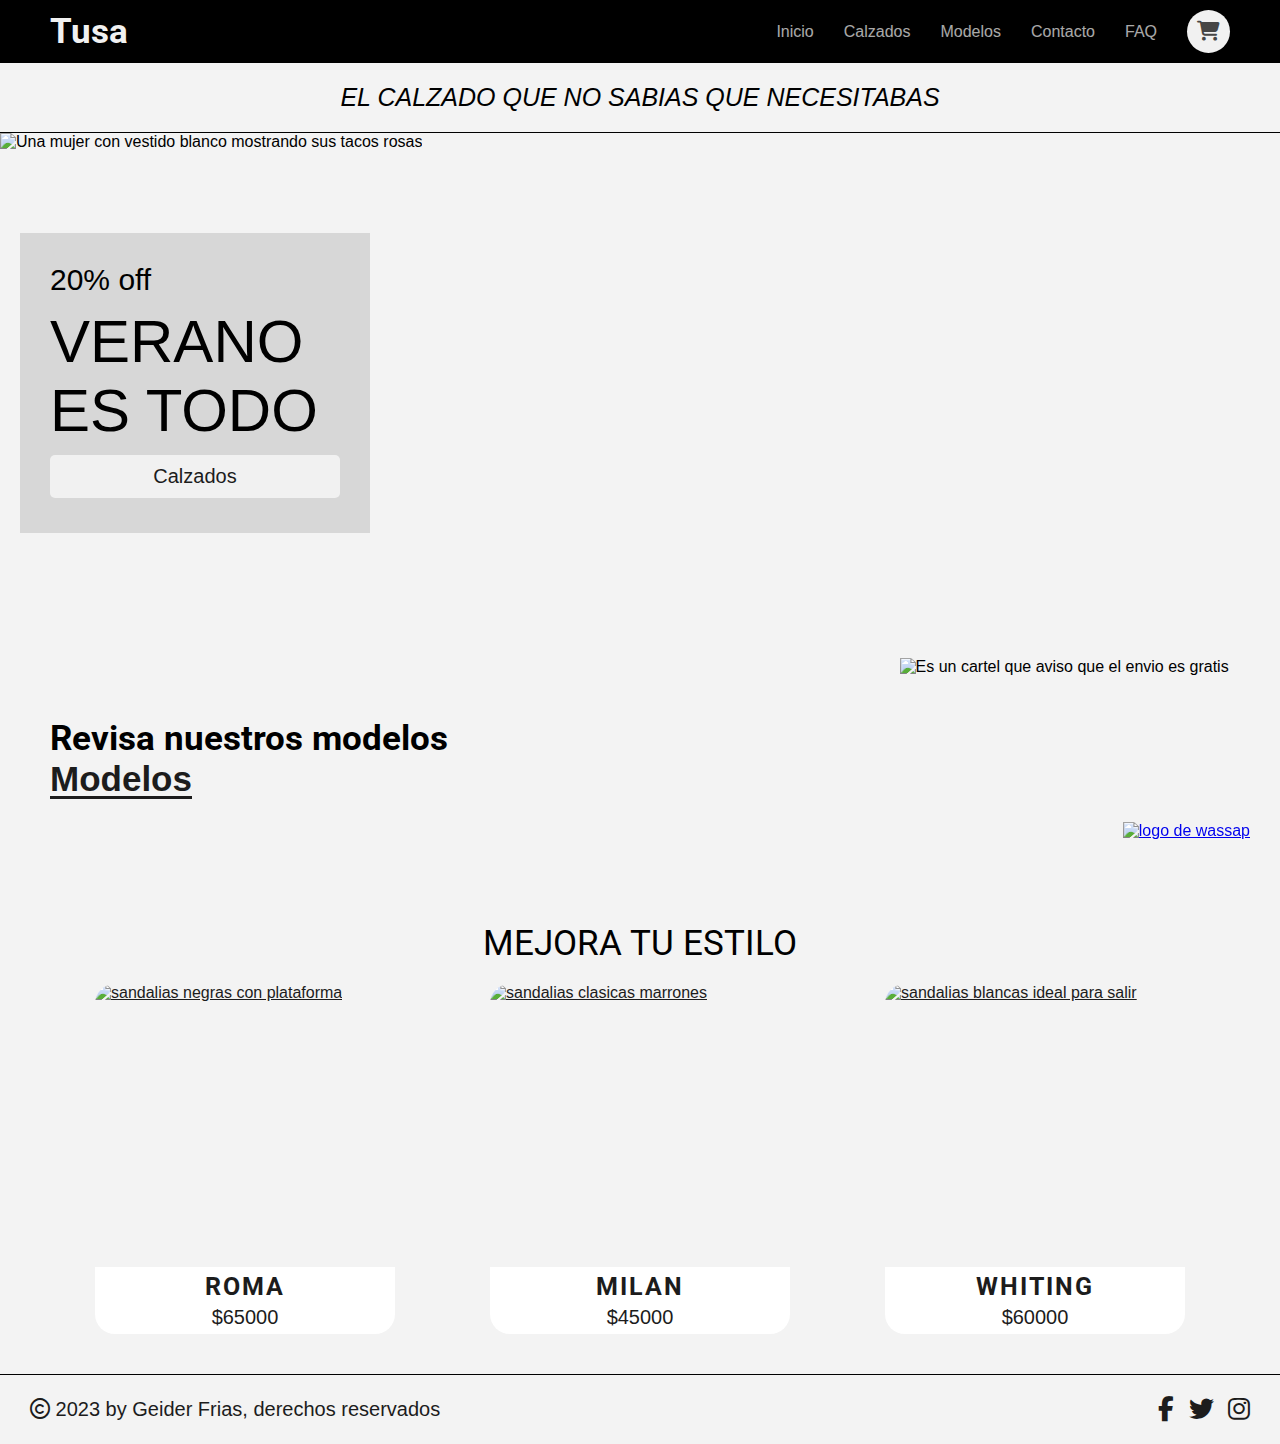
==== index.html @ 7ff7750a "mejore la ortografia y utilize texto descriptivo" ====
<!DOCTYPE html>
<html lang="es">
<head>
    <meta charset="UTF-8">
    <meta name="viewport" content="width=device-width, initial-scale=1.0">
    <meta name="description" content="La mejor selección de calzado te espera en nuestra tienda online. Descubre la comodidad y el estilo que necesitas para brillar.">

    <link rel="stylesheet" href="Vistas/style.css">
    <link rel="stylesheet" href="https://cdnjs.cloudflare.com/ajax/libs/font-awesome/6.4.2/css/all.min.css">

    <link rel="preconnect" href="https://fonts.googleapis.com">
    <link rel="preconnect" href="https://fonts.gstatic.com" crossorigin>
    <link href="https://fonts.googleapis.com/css2?family=Roboto:wght@100&display=swap" rel="stylesheet">

    <title>Inicio - Tusa</title>
</head>
<body>
    <header class="patron">
        <nav>
            <a href="index.html">
                <h1>Tusa</h1>
            </a>
            <button class="openBtn" id="open"><i class="fa-solid fa-bars"></i></button>
            <ul class="listNav" id="nav">
                <button class="closeBtn" id="close"><i class="fa-solid fa-xmark"></i></button>
                <li><a href="index.html">Inicio</a></li>
                <li><a href="Htmls/collecion.html">Calzados</a></li>
                <li><a href="Htmls/lookbook.html">Modelos</a></li>
                <li><a href="Htmls/contact.html">Contacto</a></li>
                <li><a href="Htmls/faq.html">FAQ</a></li>
                <li><button class="cartBtn"><i class="fa-solid fa-cart-shopping"></i></button></li>
            </ul>
        </nav>
        <p>El calzado que no sabias que necesitabas</p>
    </header>
    <a href="https://wa.me/541161539624?text=Quiero informacion sobre:" target="_blank" class="wassap">
        <img src="media/wassap.png" alt="logo de wassap" class="btnWass">
    </a>
    <main class="mainHome patron">
        <section class="slider">
            <ul>
                <li><img src="media/back1.jpg" alt="Una mujer con vestido blanco mostrando sus tacos rosas"></li>
                <li><img src="media/back2.jpg" alt="Una mujer sentada se esta probando distintos tacos"></li>
                <li><img src="media/back3.png" alt="Una mujer con vestido blanco esta mostrando su collecion de tacos"></li>
                <li><img src="media/back4.jpg" alt="Una mujer con vestido rojo esta mostrando su collecion de tacos"></li>
            </ul>
            <div class="boxSlider">
                <span>20% off</span>
                <p>VERANO ES TODO</p>
                <a href="Htmls/collecion.html">Calzados</a>
            </div>
        </section>
        <section class="article1Services">
            <h2>Revisa nuestros modelos</h2>
            <a href="Htmls/lookbook.html">Modelos</a>
        </section>
        <section class="article2Services">
            <img src="media/freeShiping.jpg" alt="Es un cartel que aviso que el envio es gratis">
        </section>
        <section class="featurd">
            <h2>Mejora tu estilo</h2>
            <div class="collecionFeaturd">
                <a href="Htmls/collecion.html" class="card">
                    <img src="media/sandalia1.png" alt="sandalias negras con plataforma">
                    <div class="txtCard">
                        <h3>Roma</h3>
                        <p>$65000</p>
                    </div>
                </a>
                <a href="Htmls/collecion.html" class="card">
                    <img src="media/sandalia2.png" alt="sandalias clasicas marrones">
                    <div class="txtCard">
                        <h3>Milan</h3>
                        <p>$45000</p>
                    </div>
                </a>
                <a href="Htmls/collecion.html" class="card">
                    <img src="media/sandalia3.png" alt="sandalias blancas ideal para salir">
                    <div class="txtCard">
                        <h3>Whiting</h3>
                        <p>$60000</p>
                    </div>
                </a>
            </div>
        </section>
    </main>
    <!-- aguante boquita -->
    <footer class="patron">
        <p><i class="fa-regular fa-copyright"></i>  2023 by Geider Frias, derechos reservados</p>
        <div class="networkFooter">
            <a href="https://www.facebook.com"><i class="fa-brands fa-facebook-f"></i></a>
            <a href="https://www.twitter.com"><i class="fa-brands fa-twitter"></i></a>
            <a href="https://www.instagram.com"> <i class="fa-brands fa-instagram"></i></a>
        </div>
    </footer>
    <script src="Logica/javas.js"></script>
</body>
</html>
---- Vistas/style.css ----
/*HEADER - FOOTER - RESETEO*/
* {
  padding: 0;
  margin: 0;
  box-sizing: border-box;
}

body {
  background: #f3f3f3;
  font-family: sans-serif;
}

h1,
h2,
h3,
h4 {
  font-family: "Roboto", sans-serif;
}

.patron {
  max-width: 1500px;
  margin: 0 auto;
}

header {
  border-bottom: 1px solid black;
  display: flex;
  flex-direction: column;
  align-items: center;
}

nav {
  width: 100%;
  height: auto;
  background-color: black;
  padding: 10px 50px;
  display: flex;
  justify-content: space-between;
  align-items: center;
}

nav a {
  text-decoration: none;
  display: inline-block;
  color: #f1f1f1;
  font-size: 25px;
}

nav h1 {
  margin: 0;
  font-weight: bold;
  font-size: 35px;
}

.listNav {
  display: flex;
  justify-content: center;
  align-items: center;
  gap: 30px;
  padding: 0;
  margin: 0;
}

nav li {
  list-style-type: none;
  display: inline-block;
}
nav li a {
  text-decoration: none;
  display: inline-block;
  color: #f1f1f1;
  font-size: 16px;
  opacity: 0.7;
}
nav li a:hover {
  opacity: 1;
}

header p {
  font-size: 25px;
  text-transform: uppercase;
  font-style: italic;
  padding: 20px 0;
  margin: 0;
}

footer {
  padding: 20px 30px;
  border-top: black 1px solid;
  display: flex;
  justify-content: space-between;
  align-items: center;
}
footer p {
  color: #1c1c1c;
  display: inline-block;
  font-size: 20px;
  margin: 0;
}

.networkFooter a {
  text-decoration: none;
  display: inline-block;
  color: #1c1c1c;
  font-size: 25px;
  margin-left: 10px;
  transition: transform 300ms ease;
}
.networkFooter a:hover {
  transform: scale(1.3);
}

/*BOTONES*/
.openBtn,
.closeBtn,
.cartBtn,
.userBtn {
  display: inline-block;
  border: 0;
  font-size: 20px;
  cursor: pointer;
  color: #f1f1f1;
  background-color: black;
  padding: 10px;
}

.cartBtn,
.userBtn {
  color: #464646;
  background-color: #f1f1f1;
  border-radius: 50%;
}

.openBtn,
.closeBtn {
  display: none;
}

.wassap {
  position: fixed;
  z-index: 3;
  bottom: 60px;
  right: 30px;
  border-radius: 50%;
  transition: ease 0.3s;
  animation: efecto 1.2s infinite;
}
.wassap:hover {
  transform: scale(1.1);
}
.wassap .btnWass {
  width: 60px;
}

@keyframes efecto {
  0% {
    box-shadow: 0 0 0 0 rgba(0, 0, 0, 0.85);
  }
  100% {
    box-shadow: 0 0 0 20px rgba(0, 0, 0, 0);
  }
}
/*INDEX*/
.mainHome {
  width: 100%;
  height: auto;
  display: grid;
  gap: 25px;
  grid-template-areas: "slider slider slider" "article1Services article1Services article2Services" "featured featured featured";
}

.slider {
  width: 100%;
  height: 500px;
  overflow: hidden;
  position: relative;
  grid-area: slider;
}
.slider ul {
  display: flex;
  padding: 0;
  animation: cambio 20s infinite alternate linear;
  width: 400%;
}
.slider li {
  list-style-type: none;
  width: 100%;
  height: 500px;
}
.slider img {
  width: 100%;
  height: 100%;
  object-fit: fill;
}

@keyframes cambio {
  0% {
    margin-left: 0;
  }
  20% {
    margin-left: 0;
  }
  25% {
    margin-left: -100%;
  }
  45% {
    margin-left: -100%;
  }
  50% {
    margin-left: -200%;
  }
  70% {
    margin-left: -200%;
  }
  75% {
    margin-left: -300%;
  }
  100% {
    margin-left: -300%;
  }
}
.boxSlider {
  /* se mueve con la caja padre */
  position: absolute;
  top: 0;
  bottom: 0;
  left: 20px;
  margin: auto;
  z-index: 1;
  background-color: rgba(196, 196, 196, 0.6);
  width: 350px;
  height: 300px;
  padding: 30px;
}
.boxSlider span {
  font-size: 30px;
  display: inline-block;
}
.boxSlider p {
  font-size: 60px;
  margin: 10px 0;
}
.boxSlider a {
  text-decoration: none;
  display: inline-block;
  color: #1c1c1c;
  font-size: 20px;
  background-color: #f1f1f1;
  width: 100%;
  padding: 10px 0;
  transition: all 300ms ease;
  border-radius: 5px;
  text-align: center;
}
.boxSlider a:hover {
  background-color: #3c3c3c;
  color: #f1f1f1;
  cursor: pointer;
}

.article1Services {
  background-image: url("../media/back.png");
  background-repeat: no-repeat;
  background-position: center;
  background-size: cover;
  height: 200px;
  grid-area: article1Services;
  padding-left: 50px;
}
.article1Services h2 {
  font-weight: 300px;
  font-size: 35px;
  padding-top: 60px;
}
.article1Services a {
  text-decoration: none;
  display: inline-block;
  color: #1c1c1c;
  font-size: 35px;
  position: relative;
  font-weight: bold;
}
.article1Services a::after {
  content: "";
  position: absolute;
  bottom: 0;
  left: 0;
  width: 100%;
  height: 3px;
  background-color: #1c1c1c;
  transform: scale(1);
  transform-origin: bottom left;
  transition: transform 300ms ease-in-out;
}
.article1Services a:hover::after {
  transform: scale(0);
  transform-origin: bottom left;
}

.article2Services {
  height: 200px;
  grid-area: article2Services;
}
.article2Services img {
  width: 100%;
  height: 100%;
}

.featurd {
  padding: 40px 0;
  grid-area: featured;
}
.featurd h2 {
  font-weight: normal;
  text-transform: uppercase;
  text-align: center;
  font-size: 35px;
  margin-bottom: 20px;
}
.featurd .collecionFeaturd {
  width: 100%;
  display: flex;
  justify-content: space-evenly;
  align-items: center;
  flex-wrap: wrap;
}

/* card1 */
.card {
  width: 300px;
  height: 350px;
  display: block;
  color: #1c1c1c;
  border-radius: 20px;
  position: relative;
  overflow: hidden;
}
.card img {
  width: 100%;
  height: 100%;
  transition: transform 500ms ease;
}
.card img:hover {
  transform: scale(1.1);
}
.card:hover::before {
  content: "View Details";
  width: 100%;
  bottom: 0;
  left: 0;
  background-color: black;
  color: white;
  position: absolute;
  text-align: center;
  padding: 22px 0;
  z-index: 2;
}

.txtCard {
  width: 100%;
  position: absolute;
  bottom: 0;
  left: 0;
  text-align: center;
  z-index: 1;
  background: white;
}
.txtCard h3 {
  text-transform: uppercase;
  letter-spacing: 2px;
  font-size: 25px;
  margin: 5px 0;
}
.txtCard p {
  display: inline-block;
  margin-bottom: 5px;
  font-size: 20px;
}

.items {
  padding: 40px 0;
}
.items h2 {
  text-transform: uppercase;
  font-size: 40px;
  letter-spacing: 3px;
  font-weight: bold;
  padding-left: 30px;
}

.collecion {
  width: 100%;
  height: auto;
  display: grid;
  padding: 20px;
  gap: 30px;
  grid-template-columns: repeat(4, minmax(300px, 1fr));
  justify-items: center;
}

.card2 {
  width: 300px;
  height: auto;
  border-radius: 10px;
  border: 1px solid;
  overflow: hidden;
}
.card2 .imgCard {
  width: 100%;
  height: 250px;
  position: relative;
}

.imgCard img {
  width: 100%;
  height: 100%;
  position: absolute;
  top: 0;
  left: 0;
}
.imgCard .on {
  z-index: 2;
}
.imgCard .off {
  z-index: 1;
}
.imgCard .on:active {
  z-index: 0;
}

.offer::after {
  content: "Oferta";
  position: absolute;
  top: 0;
  left: 0;
  background-color: black;
  text-align: center;
  padding: 10px 10px;
  z-index: 3;
  color: #f1f1f1;
}

.card2 .tituloCard2 {
  padding: 10px 0 10px 5px;
}
.card2 a {
  text-decoration: none;
  display: inline-block;
  color: #1c1c1c;
  font-size: 20px;
  display: block;
  text-transform: uppercase;
  margin-top: 10px;
}
.card2 label {
  display: inline-block;
  color: #464646;
}
.card2 span {
  text-decoration: line-through;
  display: inline-block;
  margin-right: 5px;
}

/*LOOKBOOK*/
.details {
  height: 700px;
  overflow: hidden;
}

.card3 {
  box-shadow: 0 5px 10px black;
}
.card3 a {
  text-decoration: none;
  display: inline-block;
  color: #464646;
  font-size: 15px;
  text-transform: uppercase;
  margin-top: 10px;
}
.card3 a h3 {
  font-weight: bold;
}

.colorsito {
  color: black;
}

.shop {
  width: 100%;
  height: auto;
  margin-top: 20px;
  padding: 0 30px;
  /* apply grid */
  display: grid;
  grid-template-areas: "adressShop imgShop" "mapShop imgShop" "questionShop form";
  grid-template-columns: repeat(2, 1fr);
  grid-template-rows: repeat(3, 350px);
  gap: 20px;
}

.mapShop {
  border-radius: 10px;
  overflow: hidden;
  grid-area: mapShop;
}
.mapShop iframe {
  width: 100%;
  height: 100%;
}

.adressShop {
  padding: 60px 30px;
  grid-area: adressShop;
  background: #77b9b1;
  border-radius: 10px;
  overflow: hidden;
}
.adressShop h3 {
  font-size: 35px;
  font-weight: 600;
  letter-spacing: 2px;
  margin-bottom: 10px;
}

.adressShop p,
.questionShop p {
  font-size: 20px;
}

.questionShop {
  width: 100%;
  padding: 60px 30px;
  grid-area: questionShop;
  background: #77b9b1;
  border-radius: 10px;
  overflow: hidden;
}
.questionShop h3 {
  font-size: 35px;
  letter-spacing: 2px;
  margin-bottom: 10px;
}

.imgShop {
  background-image: url("../Media/modelo1.jpg");
  background-position: center;
  background-size: cover;
  background-repeat: no-repeat;
  grid-area: imgShop;
  border-radius: 10px;
  overflow: hidden;
}

form {
  grid-area: form;
  background-color: rgba(177, 177, 177, 0.5333333333);
  border-radius: 10px;
  overflow: hidden;
  padding: 50px 30px;
}
form .input {
  width: 100%;
  display: block;
  padding: 5px 20px;
  margin-bottom: 5px;
}
form .btn2 {
  display: inline-block;
  padding: 10px 30px;
  background-color: transparent;
  color: #1c1c1c;
  font-size: 15px;
  border: 1px solid black;
  transition: all 300ms ease;
  margin-top: 10px;
  border-radius: 5px;
  overflow: hidden;
}
form .btn2:hover {
  color: #f1f1f1;
  background-color: #1c1c1c;
  cursor: pointer;
}
form textarea {
  height: 100px;
  resize: none;
}

.data {
  width: 100%;
  display: grid;
  grid-template-columns: repeat(2, minmax(300px, 1fr));
  grid-template-rows: repeat(3, 1fr);
  padding: 30px;
  gap: 20px;
}

.contentData {
  border-radius: 10px;
  overflow: hidden;
  border: 1px solid;
  padding: 10px;
}
.contentData h3 {
  margin-bottom: 10px;
  font-style: italic;
  text-transform: capitalize;
  letter-spacing: 2px;
  font-size: 25px;
}
.contentData p {
  font-size: 18px;
}

/* view tablet */
@media (max-width: 1023px) {
  /* estilo general */
  nav li a {
    font-size: 16px;
  }
  .listNav {
    margin: 0;
    gap: 10px;
  }
  .mainHome {
    display: grid;
    grid-template-areas: "slider slider" "article1Services article2Services" "featured featured";
    gap: 15px;
  }
  .slider {
    height: 400px;
  }
  header p {
    padding: 20px 20px;
    font-size: 18px;
    text-align: center;
  }
  footer p {
    font-size: 16px;
  }
  /*index*/
  .boxSlider {
    height: 240px;
    width: 280px;
  }
  .boxSlider label {
    font-size: 20px;
  }
  .boxSlider p {
    font-size: 50px;
  }
  .boxSlider button {
    font-size: 18px;
  }
  .article1Services h2,
  .article1Services a {
    font-size: 30px;
  }
  .featurd h2 {
    font-size: 30px;
  }
  .featurd .collecionFeaturd {
    gap: 20px;
  }
  /* collecion html */
  .items h2 {
    font-size: 28px;
  }
  .collecion {
    grid-template-columns: repeat(2, 1fr);
    gap: 20px;
  }
  /*MODELOS HTML */
  .details {
    height: 550px;
  }
  .card3 .sizeCard {
    height: 480px;
  }
  /* contact html */
  .shop {
    gap: 15px;
    grid-template-rows: repeat(3, 220px);
  }
  .adressShop, .questionShop {
    padding: 10px 20px;
  }
  .adressShop h3, .questionShop h3 {
    font-size: 30px;
  }
  .adressShop p, .questionShop p {
    font-size: 16px;
  }
  form {
    padding: 10px 20px;
  }
  form .btn2 {
    margin: 0;
    padding: 5px 20px;
    background-color: #1c1c1c;
    color: #f1f1f1;
    border: 0;
  }
  form textarea {
    height: 60px;
  }
  /* faq html */
  .data {
    grid-template-columns: repeat(auto-fit, minmax(300px, 1fr));
    column-gap: 40px;
    row-gap: 20px;
  }
  .contentData h3 {
    font-size: 22px;
  }
  .contentData p {
    font-size: 17px;
  }
}
/*Media Movil*/
@media (max-width: 500px) {
  header p {
    display: none;
  }
  header,
  footer {
    border: 0;
    flex-direction: column;
    gap: 20px;
    background-color: black;
  }
  footer p {
    color: #f1f1f1;
  }
  .networkFooter a {
    color: #f1f1f1;
  }
  .items {
    padding: 0;
  }
  .openBtn,
  .closeBtn {
    display: block;
  }
  .cartBtn {
    padding: 0;
    margin: 0;
  }
  nav {
    padding: 20px 30px;
    justify-content: space-between;
  }
  .listNav {
    opacity: 0;
    visibility: hidden;
    display: flex;
    flex-direction: column;
    justify-content: start;
    align-items: center;
    position: absolute;
    z-index: 4;
    gap: 20px;
    top: 0;
    right: 0;
    bottom: 0;
    background-color: #f1f1f1;
    box-shadow: 0 0 0 100vmax rgba(0, 0, 0, 0.5);
    padding: 3rem;
  }
  .listNav.visible {
    opacity: 1;
    visibility: visible;
  }
  nav li a {
    color: #1c1c1c;
    margin: 0;
  }
  .mainHome {
    display: grid;
    gap: 10px;
    grid-template-areas: "slider" "article1Services" "article2Services" "featured";
  }
  .slider {
    height: 320px;
  }
  .slider img {
    padding: 0 10px;
  }
  .featurd .collecionFeaturd {
    height: auto;
    overflow: visible;
    gap: 30px;
  }
  .boxSlider {
    top: 0;
    left: 0;
    right: 0;
    left: 0;
    margin: auto;
    padding: 20px;
  }
  .boxSlider a {
    padding: 5px;
  }
  .article1Services {
    display: none;
  }
  .article2Services {
    margin: 0 10px;
  }
  /*btn wsp*/
  .wassap {
    bottom: 40px;
  }
  /*collecion*/
  .items h2 {
    margin-top: 20px;
    font-weight: bold;
  }
  .collecion {
    display: grid;
    grid-template-columns: repeat(1, 1fr);
    gap: 0;
  }
  .collecion .card2 {
    margin-top: 30px;
  }
  /*lookbook*/
  /*contact*/
  .shop {
    display: grid;
    grid-template-areas: "adressShop" "mapShop" "questionShop" "form";
    gap: 20px;
    grid-template-columns: repeat(1, 1fr);
    grid-template-rows: repeat(4, 220px);
    margin-bottom: 20px;
  }
  .imgShop {
    display: none;
  }
  /*faq*/
  .data {
    display: grid;
    gap: 20px;
    grid-template-columns: repeat(1, minmax(300px, 1fr));
  }
}

/*# sourceMappingURL=style.css.map */
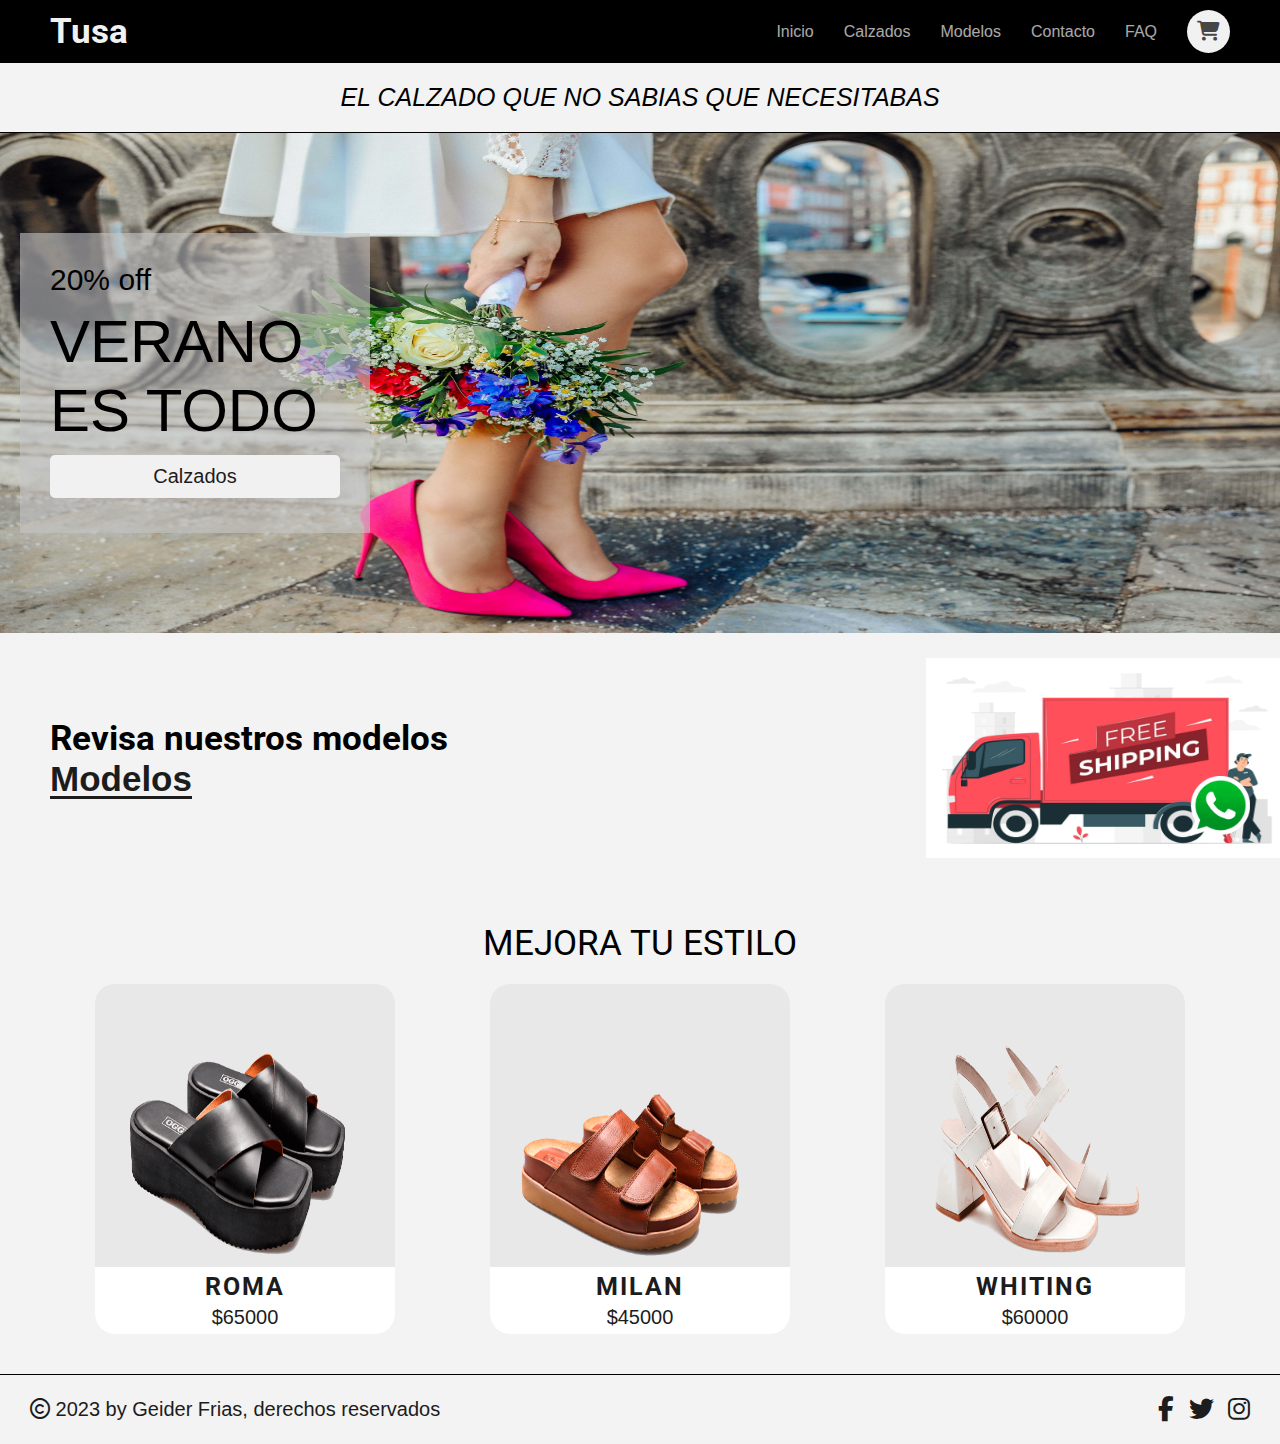
==== commit 292823e1: "arregle bug de imagenes" ====
--- a/index.html
+++ b/index.html
@@ -5,7 +5,7 @@
     <meta name="viewport" content="width=device-width, initial-scale=1.0">
     <meta name="description" content="La mejor selección de calzado te espera en nuestra tienda online. Descubre la comodidad y el estilo que necesitas para brillar.">
 
-    <link rel="stylesheet" href="Vistas/style.css">
+    <link rel="stylesheet" href="css/estilo.css">
     <link rel="stylesheet" href="https://cdnjs.cloudflare.com/ajax/libs/font-awesome/6.4.2/css/all.min.css">
 
     <link rel="preconnect" href="https://fonts.googleapis.com">
@@ -24,58 +24,59 @@
             <ul class="listNav" id="nav">
                 <button class="closeBtn" id="close"><i class="fa-solid fa-xmark"></i></button>
                 <li><a href="index.html">Inicio</a></li>
-                <li><a href="Htmls/collecion.html">Calzados</a></li>
-                <li><a href="Htmls/lookbook.html">Modelos</a></li>
-                <li><a href="Htmls/contact.html">Contacto</a></li>
-                <li><a href="Htmls/faq.html">FAQ</a></li>
+                <li><a href="html/collecion.html">Calzados</a></li>
+                <li><a href="html/lookbook.html">Modelos</a></li>
+                <li><a href="html/contact.html">Contacto</a></li>
+                <li><a href="html/faq.html">FAQ</a></li>
                 <li><button class="cartBtn"><i class="fa-solid fa-cart-shopping"></i></button></li>
             </ul>
         </nav>
         <p>El calzado que no sabias que necesitabas</p>
     </header>
     <a href="https://wa.me/541161539624?text=Quiero informacion sobre:" target="_blank" class="wassap">
-        <img src="media/wassap.png" alt="logo de wassap" class="btnWass">
+        <img src="Media/wassap.png" alt="logo de wassap" class="btnWass">
     </a>
-    <main class="mainHome patron">
-        <section class="slider">
+    <div class="mainHome patron">
+        <main class="slider">
             <ul>
-                <li><img src="media/back1.jpg" alt="Una mujer con vestido blanco mostrando sus tacos rosas"></li>
-                <li><img src="media/back2.jpg" alt="Una mujer sentada se esta probando distintos tacos"></li>
-                <li><img src="media/back3.png" alt="Una mujer con vestido blanco esta mostrando su collecion de tacos"></li>
-                <li><img src="media/back4.jpg" alt="Una mujer con vestido rojo esta mostrando su collecion de tacos"></li>
+                <li><img src="Media/back1.jpg" alt="Una mujer con vestido blanco mostrando sus tacos rosas"></li>
+                <li><img src="Media/back2.jpg" alt="Una mujer sentada se esta probando distintos tacos"></li>
+                <li><img src="Media/back3.png" alt="Una mujer con vestido blanco esta mostrando su collecion de tacos"></li>
+                <li><img src="Media/back4.jpg" alt="Una mujer con vestido rojo esta mostrando su collecion de tacos"></li>
             </ul>
             <div class="boxSlider">
                 <span>20% off</span>
                 <p>VERANO ES TODO</p>
-                <a href="Htmls/collecion.html">Calzados</a>
+                <a href="html/collecion.html">Calzados</a>
             </div>
-        </section>
+        </main>
         <section class="article1Services">
             <h2>Revisa nuestros modelos</h2>
-            <a href="Htmls/lookbook.html">Modelos</a>
+            <a href="html/lookbook.html">Modelos</a>
         </section>
         <section class="article2Services">
-            <img src="media/freeShiping.jpg" alt="Es un cartel que aviso que el envio es gratis">
+            <img src="Media/freeShiping.jpg" alt="Es un cartel que aviso que el envio es gratis">
         </section>
+        <!-- las cartas tiene ancla para crear una alert en js de sumar al carrito -->
         <section class="featurd">
             <h2>Mejora tu estilo</h2>
             <div class="collecionFeaturd">
-                <a href="Htmls/collecion.html" class="card">
-                    <img src="media/sandalia1.png" alt="sandalias negras con plataforma">
+                <a href="html/collecion.html" class="card">
+                    <img src="Media/sandalia1.png" alt="sandalias negras con plataforma">
                     <div class="txtCard">
                         <h3>Roma</h3>
                         <p>$65000</p>
                     </div>
                 </a>
-                <a href="Htmls/collecion.html" class="card">
-                    <img src="media/sandalia2.png" alt="sandalias clasicas marrones">
+                <a href="html/collecion.html" class="card">
+                    <img src="Media/sandalia2.png" alt="sandalias clasicas marrones">
                     <div class="txtCard">
                         <h3>Milan</h3>
                         <p>$45000</p>
                     </div>
                 </a>
-                <a href="Htmls/collecion.html" class="card">
-                    <img src="media/sandalia3.png" alt="sandalias blancas ideal para salir">
+                <a href="html/collecion.html" class="card">
+                    <img src="Media/sandalia3.png" alt="sandalias blancas ideal para salir">
                     <div class="txtCard">
                         <h3>Whiting</h3>
                         <p>$60000</p>
@@ -83,8 +84,8 @@
                 </a>
             </div>
         </section>
-    </main>
-    <!-- aguante boquita -->
+
+    </div>
     <footer class="patron">
         <p><i class="fa-regular fa-copyright"></i>  2023 by Geider Frias, derechos reservados</p>
         <div class="networkFooter">
@@ -93,6 +94,6 @@
             <a href="https://www.instagram.com"> <i class="fa-brands fa-instagram"></i></a>
         </div>
     </footer>
-    <script src="Logica/javas.js"></script>
+    <script src="js/javas.js"></script>
 </body>
 </html>--- a/css/estilo.css
+++ b/css/estilo.css
@@ -0,0 +1,851 @@
+/*HEADER - FOOTER - RESETEO*/
+* {
+  padding: 0;
+  margin: 0;
+  box-sizing: border-box;
+}
+
+body {
+  background: #f3f3f3;
+  font-family: sans-serif;
+}
+
+h1,
+h2,
+h3,
+h4 {
+  font-family: "Roboto", sans-serif;
+}
+
+.patron {
+  max-width: 1500px;
+  margin: 0 auto;
+}
+
+header {
+  border-bottom: 1px solid black;
+  display: flex;
+  flex-direction: column;
+  align-items: center;
+}
+
+nav {
+  width: 100%;
+  height: auto;
+  background-color: black;
+  padding: 10px 50px;
+  display: flex;
+  justify-content: space-between;
+  align-items: center;
+}
+
+nav a {
+  text-decoration: none;
+  display: inline-block;
+  color: #f1f1f1;
+  font-size: 25px;
+}
+
+nav h1 {
+  margin: 0;
+  font-weight: bold;
+  font-size: 35px;
+}
+
+.listNav {
+  display: flex;
+  justify-content: center;
+  align-items: center;
+  gap: 30px;
+  padding: 0;
+  margin: 0;
+}
+
+nav li {
+  list-style-type: none;
+  display: inline-block;
+}
+nav li a {
+  text-decoration: none;
+  display: inline-block;
+  color: #f1f1f1;
+  font-size: 16px;
+  opacity: 0.7;
+}
+nav li a:hover {
+  opacity: 1;
+}
+
+header p {
+  font-size: 25px;
+  text-transform: uppercase;
+  font-style: italic;
+  padding: 20px 0;
+  margin: 0;
+}
+
+footer {
+  padding: 20px 30px;
+  border-top: black 1px solid;
+  display: flex;
+  justify-content: space-between;
+  align-items: center;
+}
+footer p {
+  color: #1c1c1c;
+  display: inline-block;
+  font-size: 20px;
+  margin: 0;
+}
+
+.networkFooter a {
+  text-decoration: none;
+  display: inline-block;
+  color: #1c1c1c;
+  font-size: 25px;
+  margin-left: 10px;
+  transition: transform 300ms ease;
+}
+.networkFooter a:hover {
+  transform: scale(1.3);
+}
+
+/*BOTONES*/
+.openBtn,
+.closeBtn,
+.cartBtn,
+.userBtn {
+  display: inline-block;
+  border: 0;
+  font-size: 20px;
+  cursor: pointer;
+  color: #f1f1f1;
+  background-color: black;
+  padding: 10px;
+}
+
+.cartBtn,
+.userBtn {
+  color: #464646;
+  background-color: #f1f1f1;
+  border-radius: 50%;
+}
+
+.openBtn,
+.closeBtn {
+  display: none;
+}
+
+.wassap {
+  position: fixed;
+  z-index: 3;
+  bottom: 60px;
+  right: 30px;
+  border-radius: 50%;
+  transition: ease 0.3s;
+  animation: efecto 1.2s infinite;
+}
+.wassap:hover {
+  transform: scale(1.1);
+}
+.wassap .btnWass {
+  width: 60px;
+}
+
+@keyframes efecto {
+  0% {
+    box-shadow: 0 0 0 0 rgba(0, 0, 0, 0.85);
+  }
+  100% {
+    box-shadow: 0 0 0 20px rgba(0, 0, 0, 0);
+  }
+}
+/*INDEX*/
+.mainHome {
+  width: 100%;
+  height: auto;
+  display: grid;
+  gap: 25px;
+  grid-template-areas: "slider slider slider" "article1Services article1Services article2Services" "featured featured featured";
+}
+
+.slider {
+  width: 100%;
+  height: 500px;
+  overflow: hidden;
+  position: relative;
+  grid-area: slider;
+}
+.slider ul {
+  display: flex;
+  padding: 0;
+  animation: cambio 20s infinite alternate linear;
+  width: 400%;
+}
+.slider li {
+  list-style-type: none;
+  width: 100%;
+  height: 500px;
+}
+.slider img {
+  width: 100%;
+  height: 100%;
+  object-fit: fill;
+}
+
+@keyframes cambio {
+  0% {
+    margin-left: 0;
+  }
+  20% {
+    margin-left: 0;
+  }
+  25% {
+    margin-left: -100%;
+  }
+  45% {
+    margin-left: -100%;
+  }
+  50% {
+    margin-left: -200%;
+  }
+  70% {
+    margin-left: -200%;
+  }
+  75% {
+    margin-left: -300%;
+  }
+  100% {
+    margin-left: -300%;
+  }
+}
+.boxSlider {
+  /* se mueve con la caja padre */
+  position: absolute;
+  top: 0;
+  bottom: 0;
+  left: 20px;
+  margin: auto;
+  z-index: 1;
+  background-color: rgba(196, 196, 196, 0.6);
+  width: 350px;
+  height: 300px;
+  padding: 30px;
+}
+.boxSlider span {
+  font-size: 30px;
+  display: inline-block;
+}
+.boxSlider p {
+  font-size: 60px;
+  margin: 10px 0;
+}
+.boxSlider a {
+  text-decoration: none;
+  display: inline-block;
+  color: #1c1c1c;
+  font-size: 20px;
+  background-color: #f1f1f1;
+  width: 100%;
+  padding: 10px 0;
+  transition: all 300ms ease;
+  border-radius: 5px;
+  text-align: center;
+}
+.boxSlider a:hover {
+  background-color: #3c3c3c;
+  color: #f1f1f1;
+  cursor: pointer;
+}
+
+.article1Services {
+  background-image: url("../media/back.png");
+  background-repeat: no-repeat;
+  background-position: center;
+  background-size: cover;
+  height: 200px;
+  grid-area: article1Services;
+  padding-left: 50px;
+}
+.article1Services h2 {
+  font-weight: 300px;
+  font-size: 35px;
+  padding-top: 60px;
+}
+.article1Services a {
+  text-decoration: none;
+  display: inline-block;
+  color: #1c1c1c;
+  font-size: 35px;
+  position: relative;
+  font-weight: bold;
+}
+.article1Services a::after {
+  content: "";
+  position: absolute;
+  bottom: 0;
+  left: 0;
+  width: 100%;
+  height: 3px;
+  background-color: #1c1c1c;
+  transform: scale(1);
+  transform-origin: bottom left;
+  transition: transform 300ms ease-in-out;
+}
+.article1Services a:hover::after {
+  transform: scale(0);
+  transform-origin: bottom left;
+}
+
+.article2Services {
+  height: 200px;
+  grid-area: article2Services;
+}
+.article2Services img {
+  width: 100%;
+  height: 100%;
+}
+
+.featurd {
+  padding: 40px 0;
+  grid-area: featured;
+}
+.featurd h2 {
+  font-weight: normal;
+  text-transform: uppercase;
+  text-align: center;
+  font-size: 35px;
+  margin-bottom: 20px;
+}
+.featurd .collecionFeaturd {
+  width: 100%;
+  display: flex;
+  justify-content: space-evenly;
+  align-items: center;
+  flex-wrap: wrap;
+}
+
+/* card1 */
+.card {
+  width: 300px;
+  height: 350px;
+  display: block;
+  color: #1c1c1c;
+  border-radius: 20px;
+  position: relative;
+  overflow: hidden;
+}
+.card img {
+  width: 100%;
+  height: 100%;
+  transition: transform 500ms ease;
+}
+.card img:hover {
+  transform: scale(1.1);
+}
+.card:hover::before {
+  content: "Ver mas";
+  width: 100%;
+  bottom: 0;
+  left: 0;
+  background-color: black;
+  color: white;
+  position: absolute;
+  text-align: center;
+  padding: 22px 0;
+  z-index: 2;
+}
+
+.txtCard {
+  width: 100%;
+  position: absolute;
+  bottom: 0;
+  left: 0;
+  text-align: center;
+  z-index: 1;
+  background: white;
+}
+.txtCard h3 {
+  text-transform: uppercase;
+  letter-spacing: 2px;
+  font-size: 25px;
+  margin: 5px 0;
+}
+.txtCard p {
+  display: inline-block;
+  margin-bottom: 5px;
+  font-size: 20px;
+}
+
+.items {
+  padding: 40px 0;
+}
+.items h2 {
+  text-transform: uppercase;
+  font-size: 40px;
+  letter-spacing: 3px;
+  font-weight: bold;
+  padding-left: 30px;
+}
+
+.collecion {
+  width: 100%;
+  height: auto;
+  display: grid;
+  padding: 20px;
+  gap: 30px;
+  grid-template-columns: repeat(4, minmax(300px, 1fr));
+  justify-items: center;
+}
+
+.card2 {
+  width: 300px;
+  height: auto;
+  border-radius: 10px;
+  border: 1px solid;
+  overflow: hidden;
+}
+.card2 .imgCard {
+  width: 100%;
+  height: 250px;
+  position: relative;
+}
+
+.imgCard img {
+  width: 100%;
+  height: 100%;
+  position: absolute;
+  top: 0;
+  left: 0;
+}
+.imgCard .on {
+  z-index: 2;
+}
+.imgCard .off {
+  z-index: 1;
+}
+.imgCard .on:active {
+  z-index: 0;
+}
+
+.offer::after {
+  content: "Oferta";
+  position: absolute;
+  top: 0;
+  left: 0;
+  background-color: black;
+  text-align: center;
+  padding: 10px 10px;
+  z-index: 3;
+  color: #f1f1f1;
+}
+
+.card2 .tituloCard2 {
+  padding: 10px 0 10px 5px;
+}
+.card2 a {
+  text-decoration: none;
+  display: inline-block;
+  color: #1c1c1c;
+  font-size: 20px;
+  display: block;
+  text-transform: uppercase;
+  margin-top: 10px;
+}
+.card2 label {
+  display: inline-block;
+  color: #464646;
+}
+.card2 span {
+  text-decoration: line-through;
+  display: inline-block;
+  margin-right: 5px;
+}
+
+/*LOOKBOOK*/
+.details {
+  height: 700px;
+  overflow: hidden;
+}
+
+.card3 {
+  box-shadow: 0 5px 10px black;
+}
+.card3 a {
+  text-decoration: none;
+  display: inline-block;
+  color: #464646;
+  font-size: 15px;
+  text-transform: uppercase;
+  margin-top: 10px;
+}
+.card3 a h3 {
+  font-weight: bold;
+}
+
+.colorsito {
+  color: black;
+}
+
+.shop {
+  width: 100%;
+  height: auto;
+  margin-top: 20px;
+  padding: 0 30px;
+  /* apply grid */
+  display: grid;
+  grid-template-areas: "adressShop imgShop" "mapShop imgShop" "questionShop form";
+  grid-template-columns: repeat(2, 1fr);
+  grid-template-rows: repeat(3, 350px);
+  gap: 20px;
+}
+
+.mapShop {
+  border-radius: 10px;
+  overflow: hidden;
+  grid-area: mapShop;
+}
+.mapShop iframe {
+  width: 100%;
+  height: 100%;
+}
+
+.adressShop {
+  padding: 60px 30px;
+  grid-area: adressShop;
+  background: #77b9b1;
+  border-radius: 10px;
+  overflow: hidden;
+}
+.adressShop h3 {
+  font-size: 35px;
+  font-weight: 600;
+  letter-spacing: 2px;
+  margin-bottom: 10px;
+}
+
+.adressShop p,
+.questionShop p {
+  font-size: 20px;
+}
+
+.questionShop {
+  width: 100%;
+  padding: 60px 30px;
+  grid-area: questionShop;
+  background: #77b9b1;
+  border-radius: 10px;
+  overflow: hidden;
+}
+.questionShop h3 {
+  font-size: 35px;
+  letter-spacing: 2px;
+  margin-bottom: 10px;
+}
+
+.imgShop {
+  background-image: url("../Media/modelo1.jpg");
+  background-position: center;
+  background-size: cover;
+  background-repeat: no-repeat;
+  grid-area: imgShop;
+  border-radius: 10px;
+  overflow: hidden;
+}
+
+form {
+  grid-area: form;
+  background-color: rgba(177, 177, 177, 0.5333333333);
+  border-radius: 10px;
+  overflow: hidden;
+  padding: 50px 30px;
+}
+form .input {
+  width: 100%;
+  display: block;
+  padding: 5px 20px;
+  margin-bottom: 5px;
+}
+form .btn2 {
+  display: inline-block;
+  padding: 10px 30px;
+  background-color: transparent;
+  color: #1c1c1c;
+  font-size: 15px;
+  border: 1px solid black;
+  transition: all 300ms ease;
+  margin-top: 10px;
+  border-radius: 5px;
+  overflow: hidden;
+}
+form .btn2:hover {
+  color: #f1f1f1;
+  background-color: #1c1c1c;
+  cursor: pointer;
+}
+form textarea {
+  height: 100px;
+  resize: none;
+}
+
+.data {
+  width: 100%;
+  display: grid;
+  grid-template-columns: repeat(2, minmax(300px, 1fr));
+  grid-template-rows: repeat(3, 1fr);
+  padding: 30px;
+  gap: 20px;
+}
+
+.contentData {
+  border-radius: 10px;
+  overflow: hidden;
+  border: 1px solid;
+  padding: 10px;
+}
+.contentData h3 {
+  margin-bottom: 10px;
+  font-style: italic;
+  text-transform: capitalize;
+  letter-spacing: 2px;
+  font-size: 25px;
+}
+.contentData p {
+  font-size: 18px;
+}
+
+/* view tablet */
+@media (max-width: 1023px) {
+  /* estilo general */
+  nav li a {
+    font-size: 16px;
+  }
+  .listNav {
+    margin: 0;
+    gap: 10px;
+  }
+  .mainHome {
+    display: grid;
+    grid-template-areas: "slider slider" "article1Services article2Services" "featured featured";
+    gap: 15px;
+  }
+  .slider {
+    height: 400px;
+  }
+  header p {
+    padding: 20px 20px;
+    font-size: 18px;
+    text-align: center;
+  }
+  footer p {
+    font-size: 16px;
+  }
+  /*index*/
+  .boxSlider {
+    height: 240px;
+    width: 280px;
+  }
+  .boxSlider label {
+    font-size: 20px;
+  }
+  .boxSlider p {
+    font-size: 50px;
+  }
+  .boxSlider button {
+    font-size: 18px;
+  }
+  .article1Services h2,
+  .article1Services a {
+    font-size: 30px;
+  }
+  .featurd h2 {
+    font-size: 30px;
+  }
+  .featurd .collecionFeaturd {
+    gap: 20px;
+  }
+  /* collecion html */
+  .items h2 {
+    font-size: 28px;
+  }
+  .collecion {
+    grid-template-columns: repeat(2, 1fr);
+    gap: 20px;
+  }
+  /*MODELOS HTML */
+  .details {
+    height: 550px;
+  }
+  .card3 .sizeCard {
+    height: 480px;
+  }
+  /* contact html */
+  .shop {
+    gap: 15px;
+    grid-template-rows: repeat(3, 220px);
+  }
+  .adressShop, .questionShop {
+    padding: 10px 20px;
+  }
+  .adressShop h3, .questionShop h3 {
+    font-size: 30px;
+  }
+  .adressShop p, .questionShop p {
+    font-size: 16px;
+  }
+  form {
+    padding: 10px 20px;
+  }
+  form .btn2 {
+    margin: 0;
+    padding: 5px 20px;
+    background-color: #1c1c1c;
+    color: #f1f1f1;
+    border: 0;
+  }
+  form textarea {
+    height: 60px;
+  }
+  /* faq html */
+  .data {
+    grid-template-columns: repeat(auto-fit, minmax(300px, 1fr));
+    column-gap: 40px;
+    row-gap: 20px;
+  }
+  .contentData h3 {
+    font-size: 22px;
+  }
+  .contentData p {
+    font-size: 17px;
+  }
+}
+/*Media Movil*/
+@media (max-width: 500px) {
+  header p {
+    display: none;
+  }
+  header,
+  footer {
+    border: 0;
+    flex-direction: column;
+    gap: 20px;
+    background-color: black;
+  }
+  footer p {
+    color: #f1f1f1;
+  }
+  .networkFooter a {
+    color: #f1f1f1;
+  }
+  .items {
+    padding: 0;
+  }
+  .openBtn,
+  .closeBtn {
+    display: block;
+  }
+  .cartBtn {
+    padding: 0;
+    margin: 0;
+  }
+  nav {
+    padding: 20px 30px;
+    justify-content: space-between;
+  }
+  .listNav {
+    opacity: 0;
+    visibility: hidden;
+    display: flex;
+    flex-direction: column;
+    justify-content: start;
+    align-items: center;
+    position: absolute;
+    z-index: 4;
+    gap: 20px;
+    top: 0;
+    right: 0;
+    bottom: 0;
+    background-color: #f1f1f1;
+    box-shadow: 0 0 0 100vmax rgba(0, 0, 0, 0.5);
+    padding: 3rem;
+  }
+  .listNav.visible {
+    opacity: 1;
+    visibility: visible;
+  }
+  nav li a {
+    color: #1c1c1c;
+    margin: 0;
+  }
+  .mainHome {
+    display: grid;
+    gap: 10px;
+    grid-template-areas: "slider" "article1Services" "article2Services" "featured";
+  }
+  .slider {
+    height: 320px;
+  }
+  .slider img {
+    padding: 0 10px;
+  }
+  .featurd .collecionFeaturd {
+    height: auto;
+    overflow: visible;
+    gap: 30px;
+  }
+  .boxSlider {
+    top: 0;
+    left: 0;
+    right: 0;
+    left: 0;
+    margin: auto;
+    padding: 20px;
+  }
+  .boxSlider a {
+    padding: 5px;
+  }
+  .article1Services {
+    display: none;
+  }
+  .article2Services {
+    margin: 0 10px;
+  }
+  /*btn wsp*/
+  .wassap {
+    bottom: 40px;
+  }
+  /*collecion*/
+  .items h2 {
+    margin-top: 20px;
+    font-weight: bold;
+  }
+  .collecion {
+    display: grid;
+    grid-template-columns: repeat(1, 1fr);
+    gap: 0;
+  }
+  .collecion .card2 {
+    margin-top: 30px;
+  }
+  /*lookbook*/
+  /*contact*/
+  .shop {
+    display: grid;
+    grid-template-areas: "adressShop" "mapShop" "questionShop" "form";
+    gap: 20px;
+    grid-template-columns: repeat(1, 1fr);
+    grid-template-rows: repeat(4, 220px);
+    margin-bottom: 20px;
+  }
+  .imgShop {
+    display: none;
+  }
+  /*faq*/
+  .data {
+    display: grid;
+    gap: 20px;
+    grid-template-columns: repeat(1, minmax(300px, 1fr));
+  }
+}
+
+/*# sourceMappingURL=estilo.css.map */
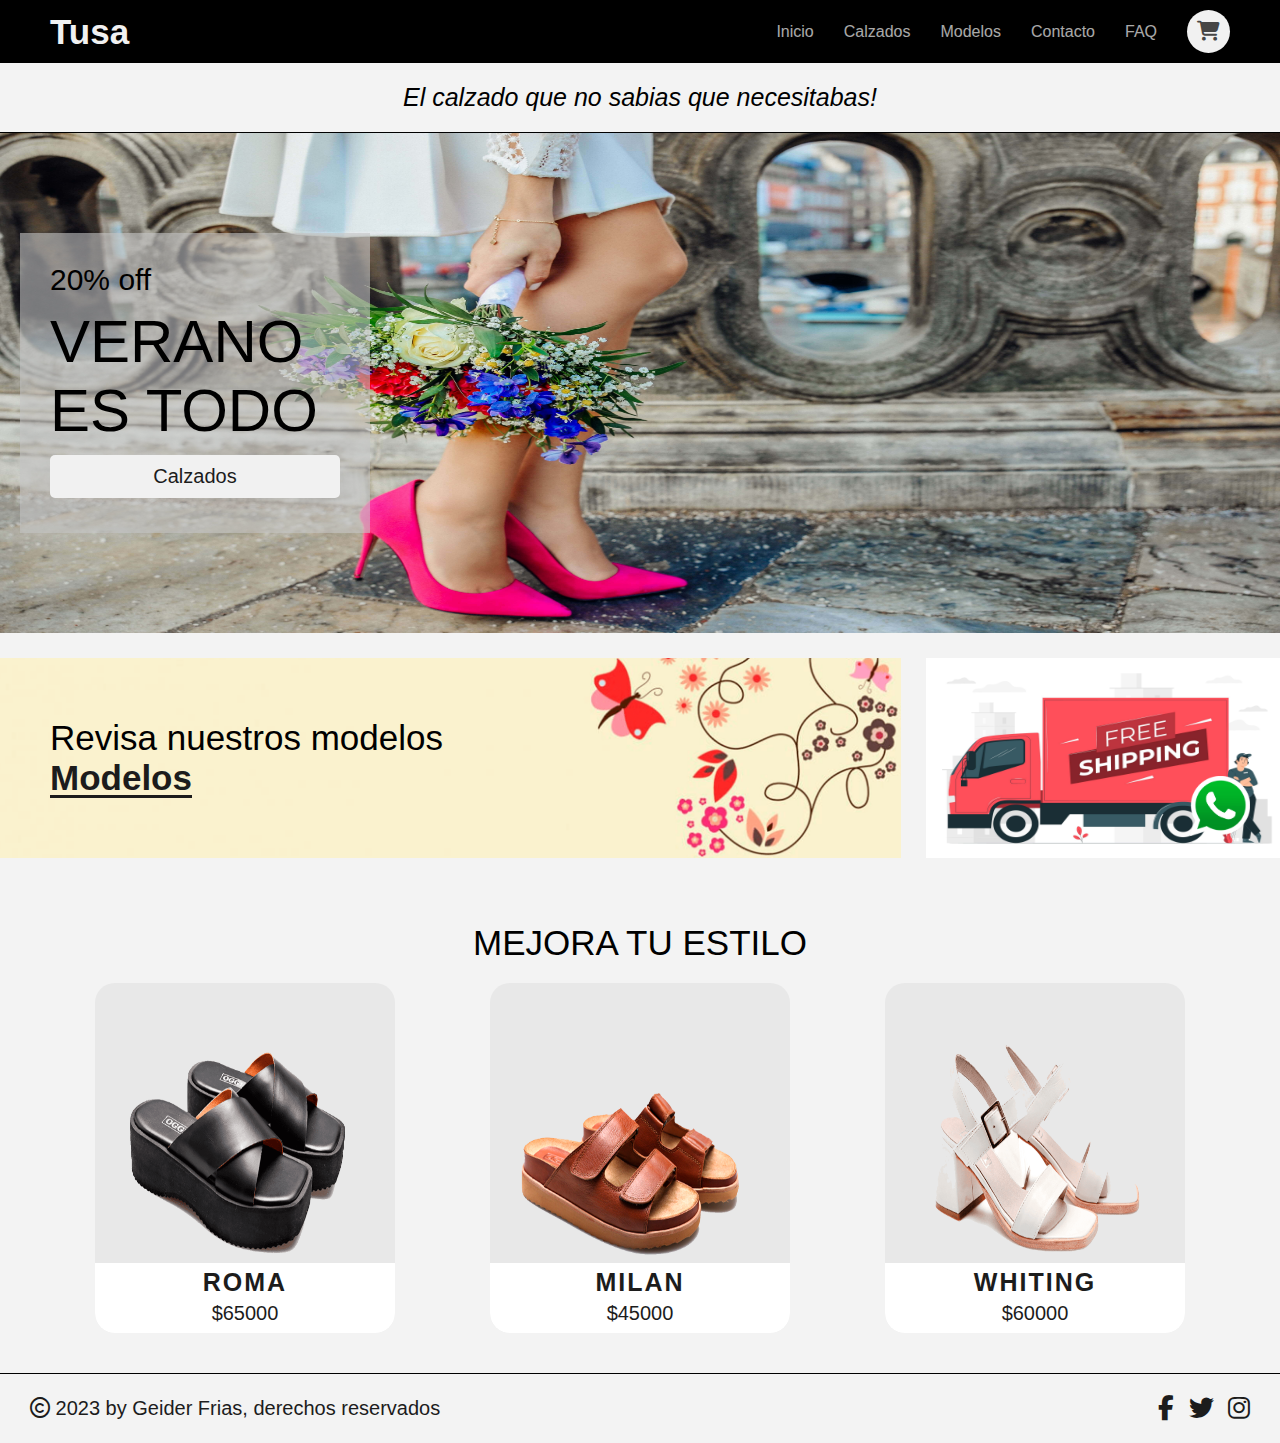
==== commit 3361743a: "agregue botones a las cartas y arregle las correcciones de la entrega final" ====
--- a/index.html
+++ b/index.html
@@ -1,18 +1,14 @@
 <!DOCTYPE html>
 <html lang="es">
 <head>
+    <title>Inicio - Tusa</title>
+
     <meta charset="UTF-8">
     <meta name="viewport" content="width=device-width, initial-scale=1.0">
     <meta name="description" content="La mejor selección de calzado te espera en nuestra tienda online. Descubre la comodidad y el estilo que necesitas para brillar.">
 
+    <link rel="stylesheet" href="https://cdnjs.cloudflare.com/ajax/libs/font-awesome/6.4.2/css/all.min.css">
     <link rel="stylesheet" href="css/estilo.css">
-    <link rel="stylesheet" href="https://cdnjs.cloudflare.com/ajax/libs/font-awesome/6.4.2/css/all.min.css">
-
-    <link rel="preconnect" href="https://fonts.googleapis.com">
-    <link rel="preconnect" href="https://fonts.gstatic.com" crossorigin>
-    <link href="https://fonts.googleapis.com/css2?family=Roboto:wght@100&display=swap" rel="stylesheet">
-
-    <title>Inicio - Tusa</title>
 </head>
 <body>
     <header class="patron">
@@ -31,7 +27,7 @@
                 <li><button class="cartBtn"><i class="fa-solid fa-cart-shopping"></i></button></li>
             </ul>
         </nav>
-        <p>El calzado que no sabias que necesitabas</p>
+        <p>El calzado que no sabias que necesitabas!</p>
     </header>
     <a href="https://wa.me/541161539624?text=Quiero informacion sobre:" target="_blank" class="wassap">
         <img src="Media/wassap.png" alt="logo de wassap" class="btnWass">
--- a/css/estilo.css
+++ b/css/estilo.css
@@ -1,4 +1,4 @@
-/*HEADER - FOOTER - RESETEO*/
+/* RESETEO*/
 * {
   padding: 0;
   margin: 0;
@@ -7,14 +7,7 @@
 
 body {
   background: #f3f3f3;
-  font-family: sans-serif;
-}
-
-h1,
-h2,
-h3,
-h4 {
-  font-family: "Roboto", sans-serif;
+  font-family: Arial, Helvetica, sans-serif;
 }
 
 .patron {
@@ -78,7 +71,6 @@
 
 header p {
   font-size: 25px;
-  text-transform: uppercase;
   font-style: italic;
   padding: 20px 0;
   margin: 0;
@@ -160,7 +152,6 @@
     box-shadow: 0 0 0 20px rgba(0, 0, 0, 0);
   }
 }
-/*INDEX*/
 .mainHome {
   width: 100%;
   height: auto;
@@ -220,7 +211,6 @@
   }
 }
 .boxSlider {
-  /* se mueve con la caja padre */
   position: absolute;
   top: 0;
   bottom: 0;
@@ -259,7 +249,7 @@
 }
 
 .article1Services {
-  background-image: url("../media/back.png");
+  background-image: url("../Media/back.png");
   background-repeat: no-repeat;
   background-position: center;
   background-size: cover;
@@ -268,9 +258,9 @@
   padding-left: 50px;
 }
 .article1Services h2 {
-  font-weight: 300px;
   font-size: 35px;
   padding-top: 60px;
+  font-weight: normal;
 }
 .article1Services a {
   text-decoration: none;
@@ -325,7 +315,6 @@
   flex-wrap: wrap;
 }
 
-/* card1 */
 .card {
   width: 300px;
   height: 350px;
@@ -354,10 +343,13 @@
   text-align: center;
   padding: 22px 0;
   z-index: 2;
+  text-transform: capitalize;
+  font-size: 20px;
 }
 
 .txtCard {
   width: 100%;
+  height: 20%;
   position: absolute;
   bottom: 0;
   left: 0;
@@ -392,14 +384,14 @@
   width: 100%;
   height: auto;
   display: grid;
-  padding: 20px;
-  gap: 30px;
+  padding: 10px;
+  row-gap: 30px;
   grid-template-columns: repeat(4, minmax(300px, 1fr));
   justify-items: center;
 }
 
 .card2 {
-  width: 300px;
+  width: 280px;
   height: auto;
   border-radius: 10px;
   border: 1px solid;
@@ -408,24 +400,17 @@
 .card2 .imgCard {
   width: 100%;
   height: 250px;
-  position: relative;
-}
-
-.imgCard img {
-  width: 100%;
-  height: 100%;
-  position: absolute;
+}
+.card2 .imgCard img {
+  width: 100%;
+  height: 85%;
   top: 0;
   left: 0;
-}
-.imgCard .on {
-  z-index: 2;
-}
-.imgCard .off {
-  z-index: 1;
-}
-.imgCard .on:active {
-  z-index: 0;
+  border-bottom: 1px solid;
+}
+.card2 .imgCard h3 {
+  text-transform: capitalize;
+  font-size: 20px;
 }
 
 .offer::after {
@@ -440,47 +425,39 @@
   color: #f1f1f1;
 }
 
-.card2 .tituloCard2 {
-  padding: 10px 0 10px 5px;
-}
-.card2 a {
-  text-decoration: none;
-  display: inline-block;
-  color: #1c1c1c;
-  font-size: 20px;
+.card2 .compras {
+  display: flex;
+  justify-content: space-between;
+}
+.card2 .compras .price {
+  background: red;
+  border-radius: 0 5px 5px 0;
+  font-size: 1rem;
+  padding: 10px;
+}
+.card2 .compras .btnComprar {
   display: block;
-  text-transform: uppercase;
-  margin-top: 10px;
-}
-.card2 label {
-  display: inline-block;
-  color: #464646;
-}
-.card2 span {
-  text-decoration: line-through;
-  display: inline-block;
-  margin-right: 5px;
-}
-
-/*LOOKBOOK*/
+  border: none;
+  background: green;
+  font-size: 1rem;
+  padding: 10px;
+  cursor: pointer;
+  border-radius: 5px 0 0 5px;
+}
+
 .details {
-  height: 700px;
-  overflow: hidden;
+  height: 630px;
+  overflow: hidden;
+  background: rgba(177, 177, 177, 0.5333333333);
 }
 
 .card3 {
-  box-shadow: 0 5px 10px black;
-}
-.card3 a {
-  text-decoration: none;
-  display: inline-block;
-  color: #464646;
-  font-size: 15px;
-  text-transform: uppercase;
-  margin-top: 10px;
-}
-.card3 a h3 {
+  padding-left: 20px;
+}
+.card3 h3 {
   font-weight: bold;
+  background-color: white;
+  padding: 10px 0;
 }
 
 .colorsito {
@@ -492,7 +469,6 @@
   height: auto;
   margin-top: 20px;
   padding: 0 30px;
-  /* apply grid */
   display: grid;
   grid-template-areas: "adressShop imgShop" "mapShop imgShop" "questionShop form";
   grid-template-columns: repeat(2, 1fr);
@@ -544,7 +520,7 @@
 }
 
 .imgShop {
-  background-image: url("../Media/modelo1.jpg");
+  background-image: url("../Media/somos.jpg");
   background-position: center;
   background-size: cover;
   background-repeat: no-repeat;
@@ -558,23 +534,43 @@
   background-color: rgba(177, 177, 177, 0.5333333333);
   border-radius: 10px;
   overflow: hidden;
-  padding: 50px 30px;
+  padding: 30px 30px;
+}
+form .formularioGrupo {
+  margin-bottom: 10px;
 }
 form .input {
   width: 100%;
   display: block;
   padding: 5px 20px;
-  margin-bottom: 5px;
+}
+form .borderBien {
+  border: green 1px solid;
+  background-color: green;
+}
+form .borderMal {
+  border: red 1px solid;
+  background-color: red;
+}
+form label {
+  display: inline-block;
+}
+form .textError {
+  text-align: center;
+  font-size: 15px;
+}
+form .textOff {
+  display: none;
 }
 form .btn2 {
   display: inline-block;
-  padding: 10px 30px;
+  padding: 10px 20px;
   background-color: transparent;
   color: #1c1c1c;
   font-size: 15px;
   border: 1px solid black;
   transition: all 300ms ease;
-  margin-top: 10px;
+  margin-top: 5px;
   border-radius: 5px;
   overflow: hidden;
 }
@@ -582,10 +578,6 @@
   color: #f1f1f1;
   background-color: #1c1c1c;
   cursor: pointer;
-}
-form textarea {
-  height: 100px;
-  resize: none;
 }
 
 .data {
@@ -676,8 +668,11 @@
   .details {
     height: 550px;
   }
+  .card3 {
+    margin-bottom: 30px;
+  }
   .card3 .sizeCard {
-    height: 480px;
+    height: 450px;
   }
   /* contact html */
   .shop {
@@ -695,6 +690,9 @@
   }
   form {
     padding: 10px 20px;
+  }
+  form label {
+    display: none;
   }
   form .btn2 {
     margin: 0;
@@ -719,7 +717,7 @@
     font-size: 17px;
   }
 }
-/*Media Movil*/
+/*VIEW Movil*/
 @media (max-width: 500px) {
   header p {
     display: none;
@@ -828,6 +826,15 @@
     margin-top: 30px;
   }
   /*lookbook*/
+  .details {
+    height: 500px;
+  }
+  .card3 {
+    margin-bottom: 30px;
+  }
+  .card3 .sizeCard {
+    height: 400px;
+  }
   /*contact*/
   .shop {
     display: grid;
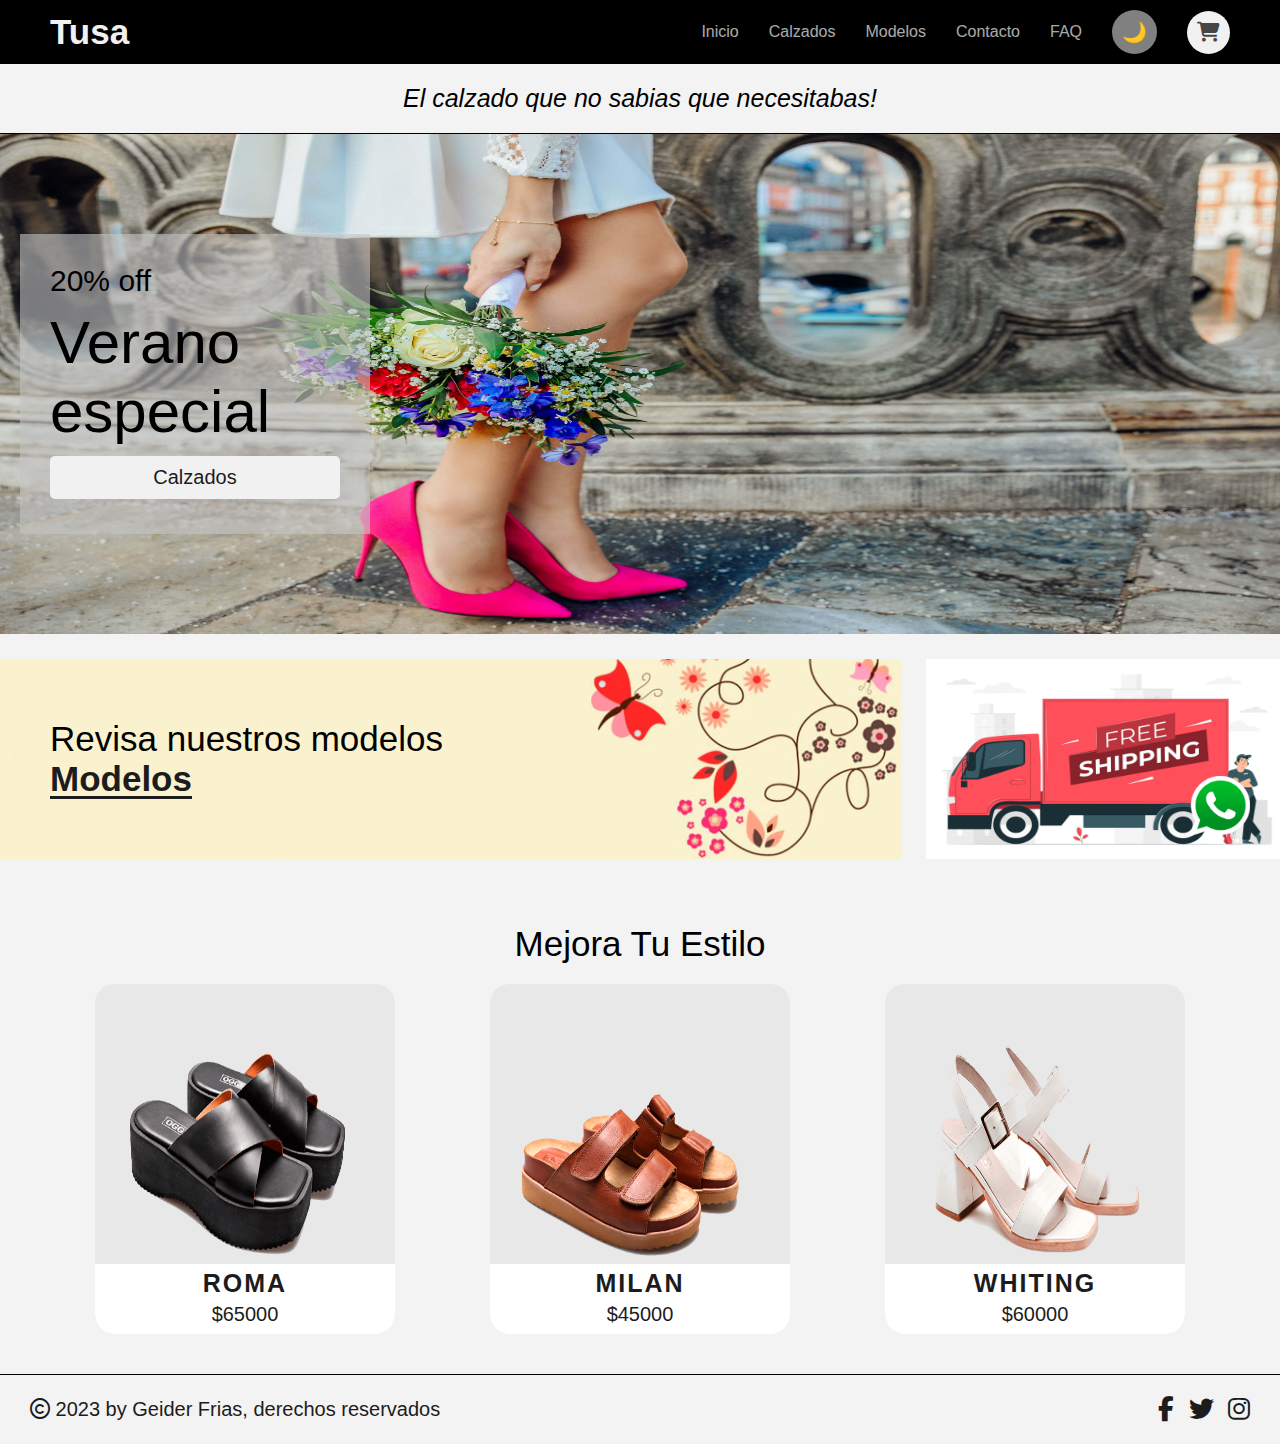
==== commit fd965ac2: "Aregue el modo dark/light" ====
--- a/index.html
+++ b/index.html
@@ -1,5 +1,5 @@
 <!DOCTYPE html>
-<html lang="es">
+<html lang="es" >
 <head>
     <title>Inicio - Tusa</title>
 
@@ -10,7 +10,7 @@
     <link rel="stylesheet" href="https://cdnjs.cloudflare.com/ajax/libs/font-awesome/6.4.2/css/all.min.css">
     <link rel="stylesheet" href="css/estilo.css">
 </head>
-<body>
+<body modoGray>
     <header class="patron">
         <nav>
             <a href="index.html">
@@ -24,6 +24,7 @@
                 <li><a href="html/lookbook.html">Modelos</a></li>
                 <li><a href="html/contact.html">Contacto</a></li>
                 <li><a href="html/faq.html">FAQ</a></li>
+                <li><button class="temaColor" id="tipoTema">🌙</button></li>
                 <li><button class="cartBtn"><i class="fa-solid fa-cart-shopping"></i></button></li>
             </ul>
         </nav>
@@ -42,7 +43,7 @@
             </ul>
             <div class="boxSlider">
                 <span>20% off</span>
-                <p>VERANO ES TODO</p>
+                <p>Verano especial</p>
                 <a href="html/collecion.html">Calzados</a>
             </div>
         </main>
@@ -82,14 +83,16 @@
         </section>
 
     </div>
-    <footer class="patron">
+    <footer class="patron" modoDark>
         <p><i class="fa-regular fa-copyright"></i>  2023 by Geider Frias, derechos reservados</p>
-        <div class="networkFooter">
+        <div class="networkFooter" modoDark>
             <a href="https://www.facebook.com"><i class="fa-brands fa-facebook-f"></i></a>
             <a href="https://www.twitter.com"><i class="fa-brands fa-twitter"></i></a>
             <a href="https://www.instagram.com"> <i class="fa-brands fa-instagram"></i></a>
         </div>
     </footer>
-    <script src="js/javas.js"></script>
+    <script src="js/buscador.js"></script>
+    <script src="js/formulario.js"></script>
+
 </body>
 </html>--- a/css/estilo.css
+++ b/css/estilo.css
@@ -76,24 +76,46 @@
   margin: 0;
 }
 
+.temaColor {
+  font-size: 20px;
+  padding: 10px;
+  border-radius: 50%;
+  color: white;
+  background-color: gray;
+  border: none;
+}
+.temaColor:hover {
+  cursor: pointer;
+}
+
+.darkMode {
+  background-color: black;
+  color: #f1f1f1;
+}
+
+.grayMode {
+  background-color: #1c1c1c;
+  color: white;
+}
+
 footer {
   padding: 20px 30px;
   border-top: black 1px solid;
   display: flex;
   justify-content: space-between;
   align-items: center;
+  color: #1c1c1c;
 }
 footer p {
-  color: #1c1c1c;
   display: inline-block;
   font-size: 20px;
   margin: 0;
 }
 
 .networkFooter a {
+  color: #1c1c1c;
   text-decoration: none;
   display: inline-block;
-  color: #1c1c1c;
   font-size: 25px;
   margin-left: 10px;
   transition: transform 300ms ease;
@@ -302,7 +324,7 @@
 }
 .featurd h2 {
   font-weight: normal;
-  text-transform: uppercase;
+  text-transform: capitalize;
   text-align: center;
   font-size: 35px;
   margin-bottom: 20px;
@@ -380,6 +402,25 @@
   padding-left: 30px;
 }
 
+.searchContainer {
+  border: 1px solid;
+  border-radius: 10px;
+  text-align: center;
+  padding: 20px 0;
+}
+.searchContainer label {
+  font-size: 16px;
+}
+.searchContainer input {
+  padding: 5px 10px;
+  font-size: 15px;
+}
+.searchContainer .buscarError {
+  color: red;
+  margin-top: 10px;
+  display: none;
+}
+
 .collecion {
   width: 100%;
   height: auto;
@@ -430,7 +471,7 @@
   justify-content: space-between;
 }
 .card2 .compras .price {
-  background: red;
+  background: yellow;
   border-radius: 0 5px 5px 0;
   font-size: 1rem;
   padding: 10px;
@@ -537,7 +578,7 @@
   padding: 30px 30px;
 }
 form .formularioGrupo {
-  margin-bottom: 10px;
+  margin-bottom: 5px;
 }
 form .input {
   width: 100%;
@@ -559,12 +600,9 @@
   text-align: center;
   font-size: 15px;
 }
-form .textOff {
-  display: none;
-}
 form .btn2 {
   display: inline-block;
-  padding: 10px 20px;
+  padding: 5px 20px;
   background-color: transparent;
   color: #1c1c1c;
   font-size: 15px;
@@ -578,6 +616,21 @@
   color: #f1f1f1;
   background-color: #1c1c1c;
   cursor: pointer;
+}
+form .iconBien {
+  background: green;
+  padding: 5px 10px;
+  display: inline-block;
+  border-radius: 5px;
+}
+form .iconMal {
+  background: red;
+  padding: 5px 10px;
+  border-radius: 5px;
+  display: inline-block;
+}
+form .textOff {
+  display: none;
 }
 
 .data {
@@ -841,11 +894,17 @@
     grid-template-areas: "adressShop" "mapShop" "questionShop" "form";
     gap: 20px;
     grid-template-columns: repeat(1, 1fr);
-    grid-template-rows: repeat(4, 220px);
+    grid-template-rows: repeat(4, 235px);
     margin-bottom: 20px;
   }
   .imgShop {
     display: none;
+  }
+  form .btn2 {
+    margin-top: 0;
+  }
+  form .formulrioGrupo {
+    margin-bottom: 0;
   }
   /*faq*/
   .data {
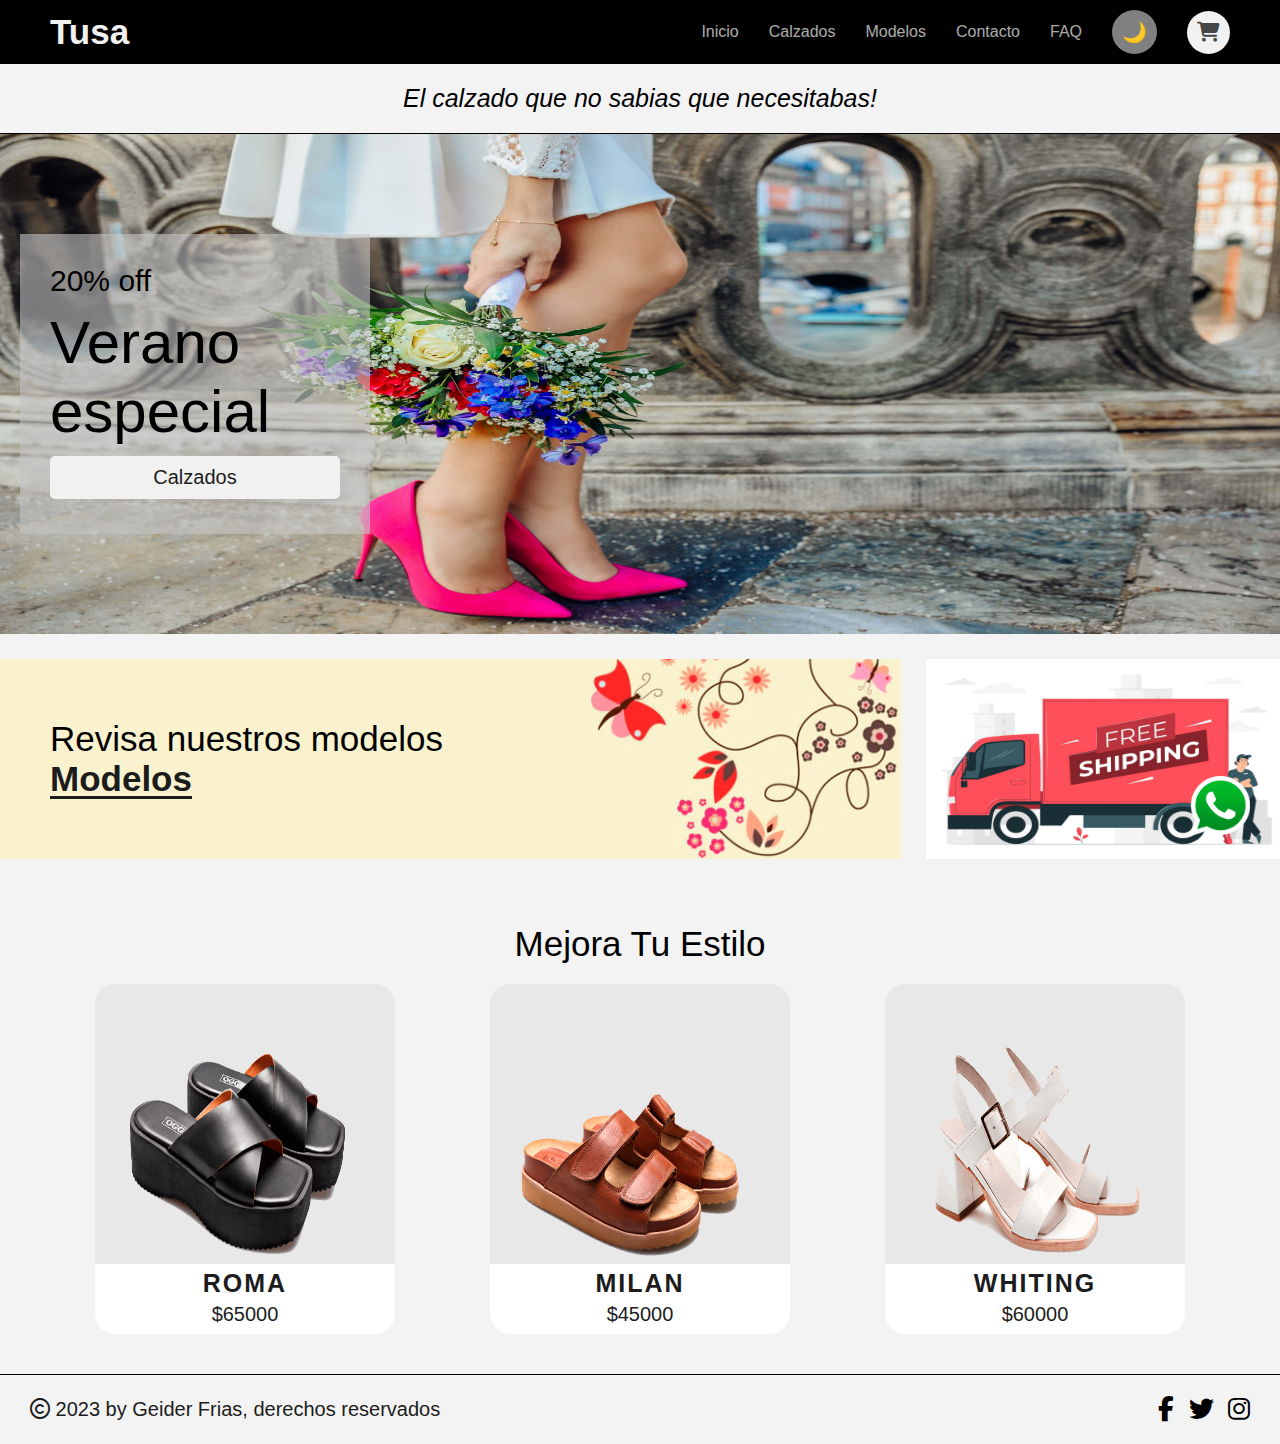
==== commit 1f8573f0: "agrue un buscador para las cartas" ====
--- a/index.html
+++ b/index.html
@@ -85,10 +85,10 @@
     </div>
     <footer class="patron" modoDark>
         <p><i class="fa-regular fa-copyright"></i>  2023 by Geider Frias, derechos reservados</p>
-        <div class="networkFooter" modoDark>
-            <a href="https://www.facebook.com"><i class="fa-brands fa-facebook-f"></i></a>
-            <a href="https://www.twitter.com"><i class="fa-brands fa-twitter"></i></a>
-            <a href="https://www.instagram.com"> <i class="fa-brands fa-instagram"></i></a>
+        <div class="networkFooter">
+            <a href="https://www.facebook.com" ><i class="fa-brands fa-facebook-f" modoDark></i></a>
+            <a href="https://www.twitter.com"><i class="fa-brands fa-twitter" modoDark></i></a>
+            <a href="https://www.instagram.com"> <i class="fa-brands fa-instagram" modoDark></i></a>
         </div>
     </footer>
     <script src="js/buscador.js"></script>
--- a/css/estilo.css
+++ b/css/estilo.css
@@ -113,7 +113,7 @@
 }
 
 .networkFooter a {
-  color: #1c1c1c;
+  color: black;
   text-decoration: none;
   display: inline-block;
   font-size: 25px;
@@ -403,10 +403,8 @@
 }
 
 .searchContainer {
-  border: 1px solid;
-  border-radius: 10px;
   text-align: center;
-  padding: 20px 0;
+  margin-top: 10px;
 }
 .searchContainer label {
   font-size: 16px;
@@ -414,6 +412,10 @@
 .searchContainer input {
   padding: 5px 10px;
   font-size: 15px;
+  width: 300px;
+  border-radius: 10px;
+  border: 5px solid #1c1c1c;
+  margin-bottom: 20px;
 }
 .searchContainer .buscarError {
   color: red;
@@ -425,7 +427,6 @@
   width: 100%;
   height: auto;
   display: grid;
-  padding: 10px;
   row-gap: 30px;
   grid-template-columns: repeat(4, minmax(300px, 1fr));
   justify-items: center;
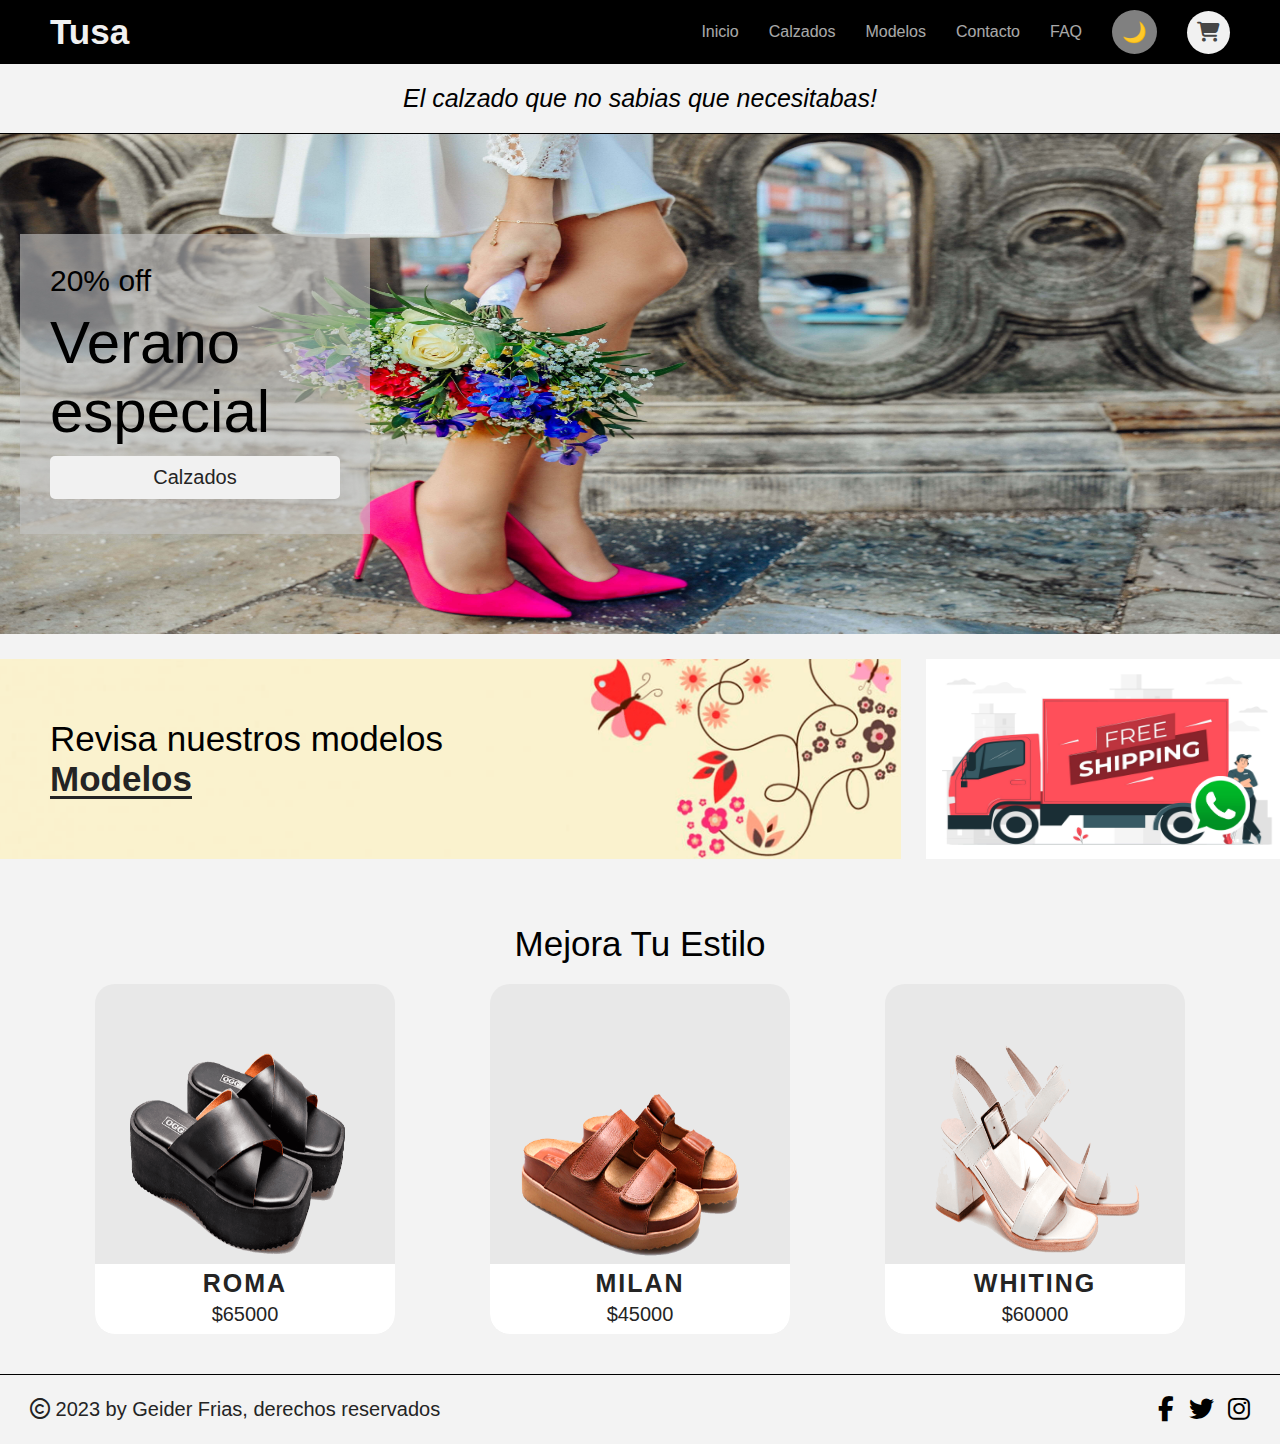
==== commit ef130279: "hice la maquetacion del model con su estilo y le agregue logica a los botones del model" ====
--- a/index.html
+++ b/index.html
@@ -25,11 +25,36 @@
                 <li><a href="html/contact.html">Contacto</a></li>
                 <li><a href="html/faq.html">FAQ</a></li>
                 <li><button class="temaColor" id="tipoTema">🌙</button></li>
-                <li><button class="cartBtn"><i class="fa-solid fa-cart-shopping"></i></button></li>
+                <li><button class="cartBtn" id="btnCart"><i class="fa-solid fa-cart-shopping"></i></button></li>
             </ul>
         </nav>
         <p>El calzado que no sabias que necesitabas!</p>
     </header>
+    <section class="modal cOff" id="conteinerModal" >
+        <div class="hModal" id="headerModal" >
+            <h2>Carrito de compras</h2>
+            <button class="closeCart" id="btnCloseCart"><i class="fa-solid fa-xmark"></i></button>
+        </div>
+        <div class="cModal" id="contentModal" modoGray>
+            <div class="cartProduct">
+                <img src="Media/freeShiping.jpg" alt="Diseño unico en el planeta tierra" class="imgModal">
+                <h3>Sapatos facheros</h3>
+                <p> 1</p>
+                <p>Total $50000</p>
+                <button class="closeProduct" id="btnCloseProduct"><i class="fa-solid fa-trash-can"></i></button>
+            </div>
+            <div class="cartProduct">
+                <img src="Media/freeShiping.jpg" alt="Diseño unico en el planeta tierra" class="imgModal">
+                <h3>Sapatos facheros</h3>
+                <p> 1</p>
+                <p>Total $50000</p>
+                <button class="closeProduct" id="btnCloseProduct"><i class="fa-solid fa-trash-can"></i></button>
+            </div>
+        </div>
+        <div class="fModal" id="footerModal" modoGray>
+            <p id="payTotal"> Total a pagar : $</p>
+        </div>
+    </section>
     <a href="https://wa.me/541161539624?text=Quiero informacion sobre:" target="_blank" class="wassap">
         <img src="Media/wassap.png" alt="logo de wassap" class="btnWass">
     </a>
@@ -93,6 +118,6 @@
     </footer>
     <script src="js/buscador.js"></script>
     <script src="js/formulario.js"></script>
-
+    <script src="js/carrito.js"></script>
 </body>
 </html>--- a/css/estilo.css
+++ b/css/estilo.css
@@ -94,7 +94,7 @@
 }
 
 .grayMode {
-  background-color: #1c1c1c;
+  background-color: #242424;
   color: white;
 }
 
@@ -104,7 +104,7 @@
   display: flex;
   justify-content: space-between;
   align-items: center;
-  color: #1c1c1c;
+  color: #242424;
 }
 footer p {
   display: inline-block;
@@ -255,7 +255,7 @@
 .boxSlider a {
   text-decoration: none;
   display: inline-block;
-  color: #1c1c1c;
+  color: #242424;
   font-size: 20px;
   background-color: #f1f1f1;
   width: 100%;
@@ -287,7 +287,7 @@
 .article1Services a {
   text-decoration: none;
   display: inline-block;
-  color: #1c1c1c;
+  color: #242424;
   font-size: 35px;
   position: relative;
   font-weight: bold;
@@ -299,7 +299,7 @@
   left: 0;
   width: 100%;
   height: 3px;
-  background-color: #1c1c1c;
+  background-color: #242424;
   transform: scale(1);
   transform-origin: bottom left;
   transition: transform 300ms ease-in-out;
@@ -341,7 +341,7 @@
   width: 300px;
   height: 350px;
   display: block;
-  color: #1c1c1c;
+  color: #242424;
   border-radius: 20px;
   position: relative;
   overflow: hidden;
@@ -391,6 +391,71 @@
   font-size: 20px;
 }
 
+.cOff {
+  display: none;
+}
+
+.modal {
+  background-color: #f1f1f1;
+  width: 500px;
+  position: fixed;
+  z-index: 3;
+  top: 0;
+  right: 0;
+  box-shadow: 0 0 0 100vmax rgba(0, 0, 0, 0.5);
+}
+.modal .hModal {
+  display: flex;
+  justify-content: space-between;
+  padding: 20px;
+  background-color: black;
+}
+.modal .hModal h2 {
+  font-size: 30px;
+  color: white;
+}
+.modal .hModal .closeCart {
+  border: none;
+  cursor: pointer;
+  background-color: transparent;
+  font-size: 25px;
+  display: inline-block;
+  color: white;
+}
+.modal .cModal {
+  display: flex;
+  flex-direction: column;
+  width: 100%;
+}
+.modal .cModal .cartProduct {
+  width: 100%;
+  display: flex;
+  justify-content: space-evenly;
+  align-items: center;
+  border: 1px solid;
+  padding: 10px 0;
+  margin: 5px 0;
+}
+.modal .cModal .cartProduct .imgModal {
+  width: 50px;
+  height: 50px;
+}
+.modal .cModal .cartProduct .closeProduct {
+  padding: 10px;
+  border: none;
+  cursor: pointer;
+  background-color: red;
+  font-size: 1rem;
+  display: inline-block;
+}
+.modal .fModal {
+  padding: 10px 0;
+}
+.modal .fModal p {
+  font-size: 20px;
+  text-align: center;
+}
+
 .items {
   padding: 40px 0;
 }
@@ -414,7 +479,7 @@
   font-size: 15px;
   width: 300px;
   border-radius: 10px;
-  border: 5px solid #1c1c1c;
+  border: 5px solid #242424;
   margin-bottom: 20px;
 }
 .searchContainer .buscarError {
@@ -605,7 +670,7 @@
   display: inline-block;
   padding: 5px 20px;
   background-color: transparent;
-  color: #1c1c1c;
+  color: #242424;
   font-size: 15px;
   border: 1px solid black;
   transition: all 300ms ease;
@@ -615,7 +680,7 @@
 }
 form .btn2:hover {
   color: #f1f1f1;
-  background-color: #1c1c1c;
+  background-color: #242424;
   cursor: pointer;
 }
 form .iconBien {
@@ -751,7 +816,7 @@
   form .btn2 {
     margin: 0;
     padding: 5px 20px;
-    background-color: #1c1c1c;
+    background-color: #242424;
     color: #f1f1f1;
     border: 0;
   }
@@ -826,7 +891,7 @@
     visibility: visible;
   }
   nav li a {
-    color: #1c1c1c;
+    color: #242424;
     margin: 0;
   }
   .mainHome {
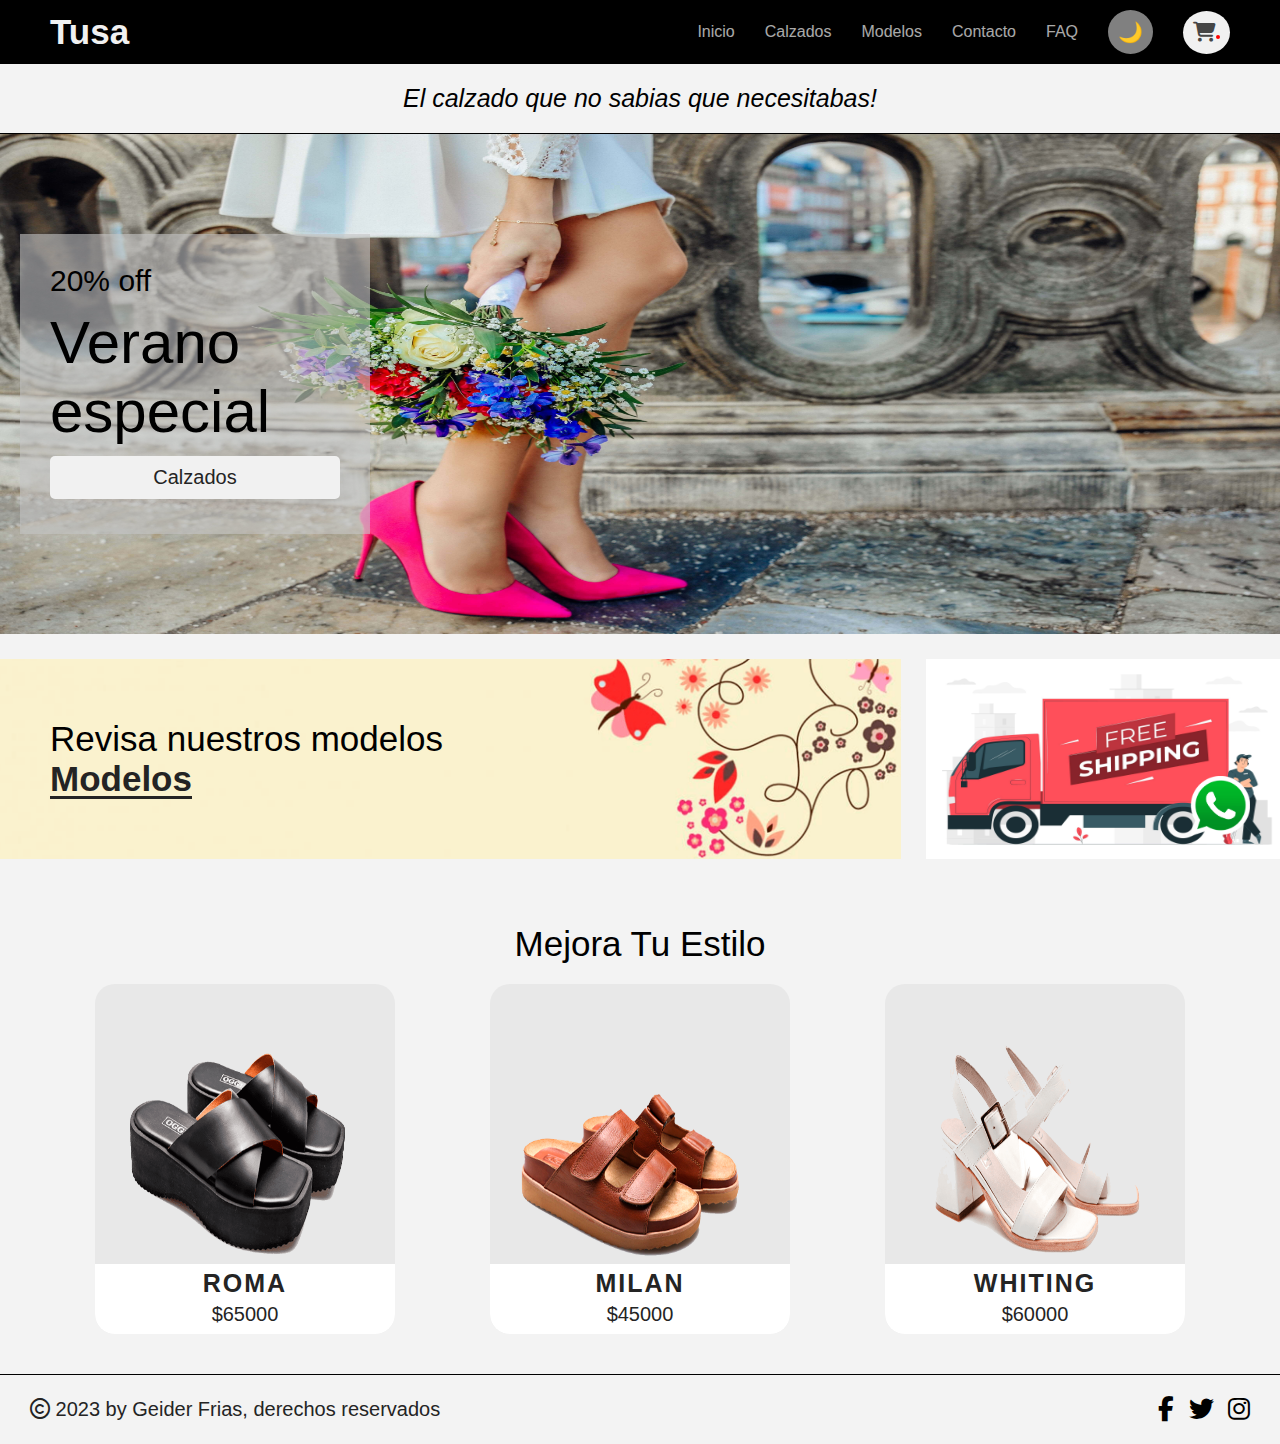
==== commit 103f8244: "agregue el boton de eliminar productos y un contador de productos en el carrito" ====
--- a/index.html
+++ b/index.html
@@ -25,7 +25,7 @@
                 <li><a href="html/contact.html">Contacto</a></li>
                 <li><a href="html/faq.html">FAQ</a></li>
                 <li><button class="temaColor" id="tipoTema">🌙</button></li>
-                <li><button class="cartBtn" id="btnCart"><i class="fa-solid fa-cart-shopping"></i></button></li>
+                <li><button class="cartBtn" id="btnCart"><i class="fa-solid fa-cart-shopping"></i><span class="count" id="countCart"></span></button></li>
             </ul>
         </nav>
         <p>El calzado que no sabias que necesitabas!</p>
--- a/css/estilo.css
+++ b/css/estilo.css
@@ -67,6 +67,13 @@
 }
 nav li a:hover {
   opacity: 1;
+}
+nav li .count {
+  background-color: red;
+  font-size: 10px;
+  display: inline-block;
+  padding: 2px;
+  border-radius: 50%;
 }
 
 header p {
@@ -400,7 +407,7 @@
   width: 500px;
   position: fixed;
   z-index: 3;
-  top: 0;
+  top: 60px;
   right: 0;
   box-shadow: 0 0 0 100vmax rgba(0, 0, 0, 0.5);
 }
